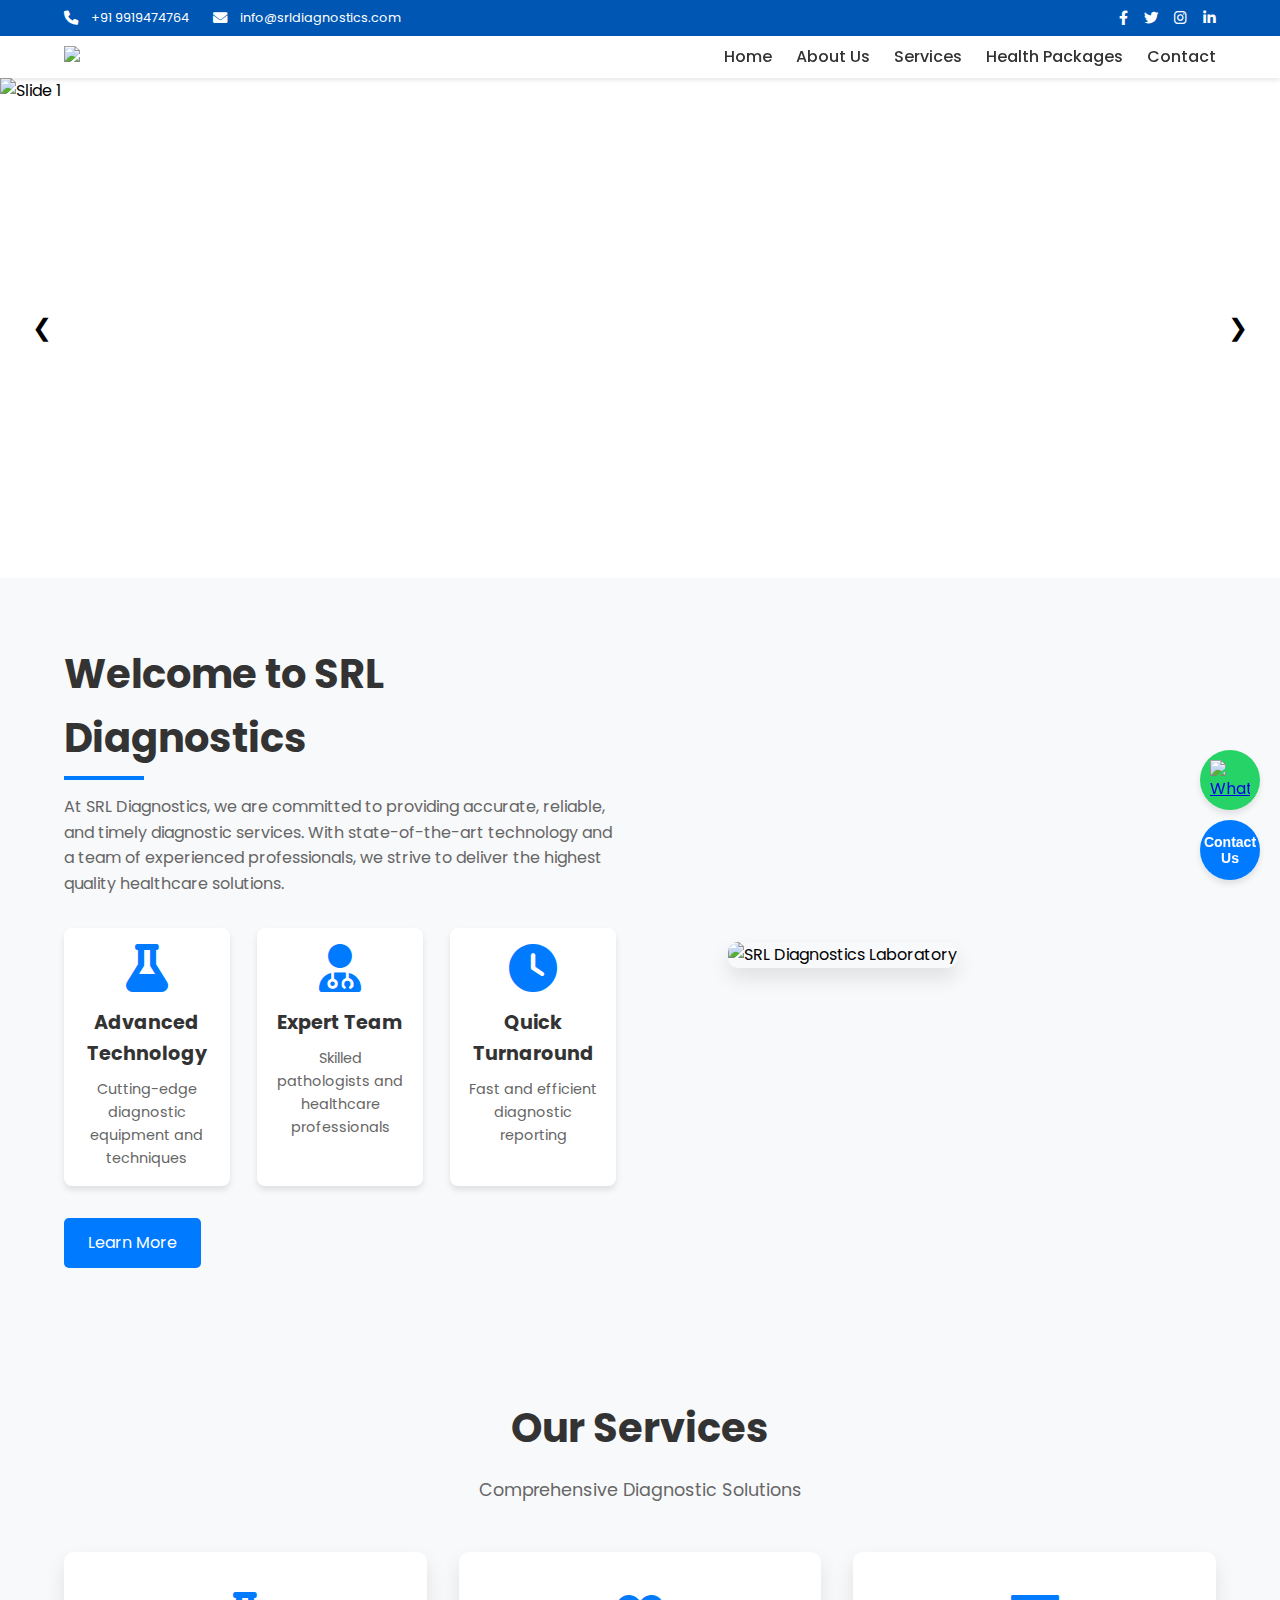
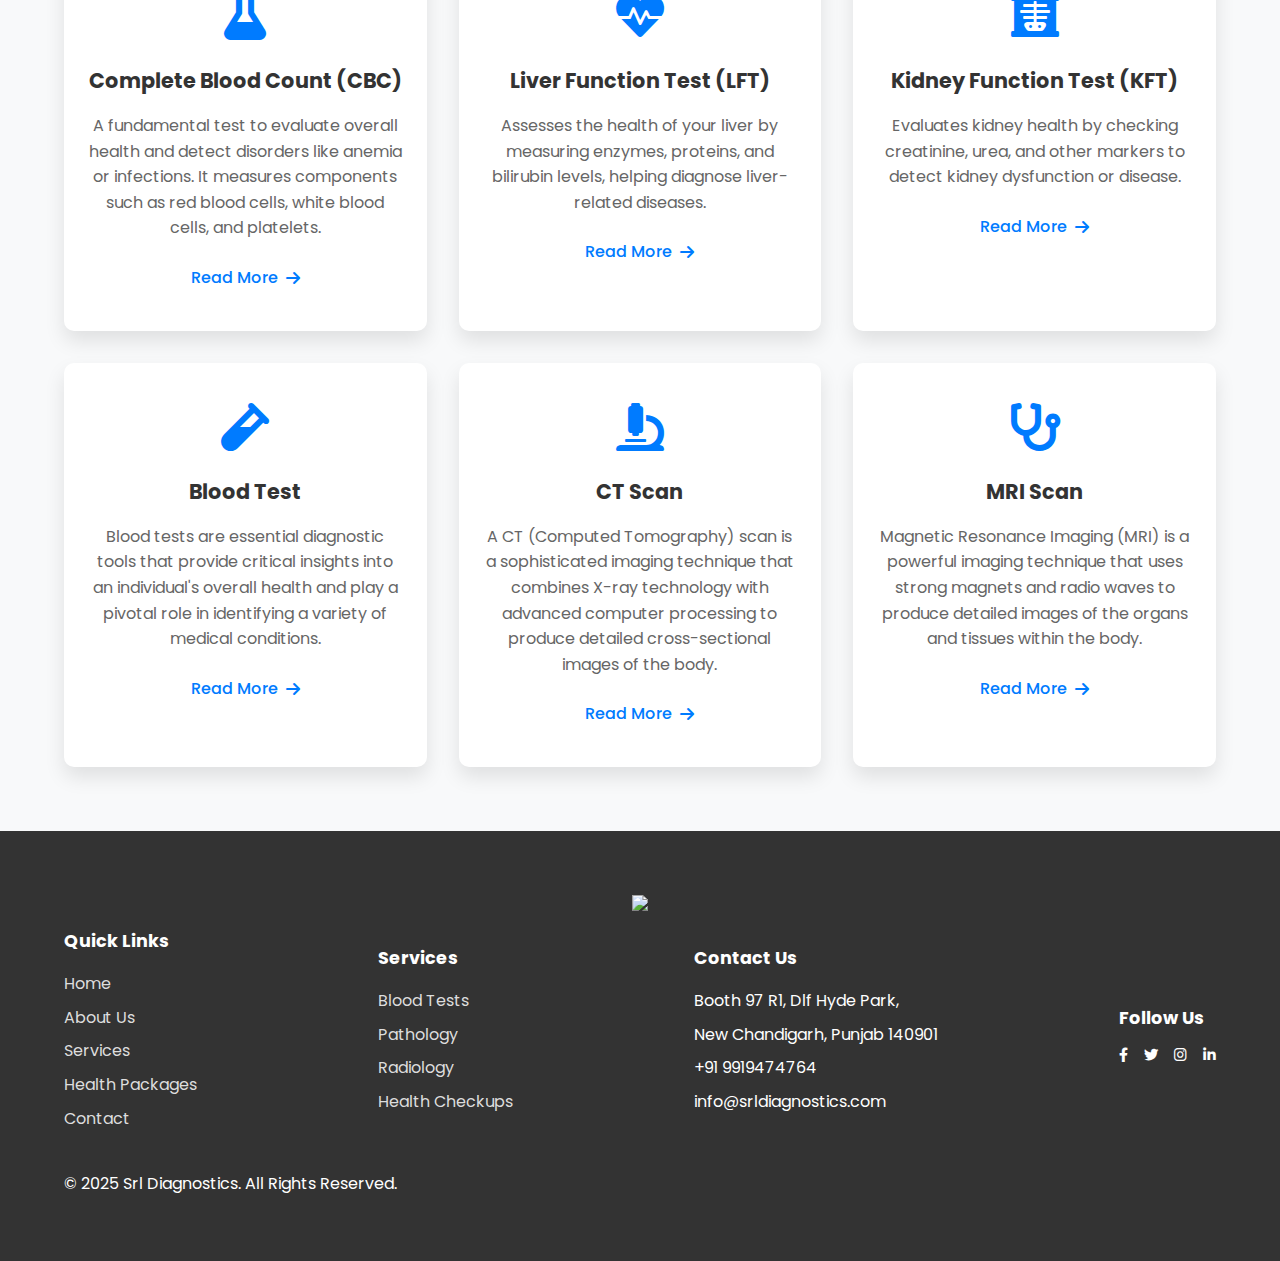
==== index.html @ f9e25f6b "fff" ====
<!DOCTYPE html>
<html lang="en">
<head>
    <meta charset="UTF-8">
    <meta name="viewport" content="width=device-width, initial-scale=1.0">
    <title>Srl Diagnostics</title>
    <link rel="shortcut icon" href="...mage/x-icon">
    <link rel="stylesheet" href="styles.css">
    <link rel="stylesheet" href="https://cdnjs.cloudflare.com/ajax/libs/font-awesome/6.0.0/css/all.min.css">
    <link href="https://fonts.googleapis.com/css2?family=Poppins:wght@300;400;500;600;700&display=swap" rel="stylesheet">
</head>
<body>
    <div class="top-bar">
        <div class="contact-info">
            <span><i class="fas fa-phone"></i> +91 9919474764</span>
            <span><i class="fas fa-envelope"></i> info@srldiagnostics.com</span>
        </div>
        <div class="social-icons">
            <a href="#"><i class="fab fa-facebook-f"></i></a>
            <a href="#"><i class="fab fa-twitter"></i></a>
            <a href="#"><i class="fab fa-instagram"></i></a>
            <a href="#"><i class="fab fa-linkedin-in"></i></a>
        </div>
    </div>

    <nav class="navbar">
        <div class="logo">
            <img href="./index.html" src="..ilus Diagnostics Logo">
        </div>
        <div class="nav-links">
            <ul>
                <li><a href="index.html">Home</a></li>
                <li><a href="about.html">About Us</a></li>
                <li><a href="services.html">Services</a></li>
                <li><a href="./Our-Services/health-pakages.html">Health Packages</a></li>
                <li><a href="contact.html">Contact</a></li>
            </ul>
        </div>
        <div class="hamburger">
            <div class="bar"></div>
            <div class="bar"></div>
            <div class="bar"></div>
        </div>
    </nav>
    <div class="floating-buttons">
        <!-- WhatsApp Button -->
        <a href="https://wa.me/919919474764" target="_blank" class="floating-button whatsapp" title="Chat on WhatsApp">
          <img src="https://img.icons8.com/fluency/48/000000/whatsapp.png" alt="WhatsApp">
        </a>
      
        <!-- Contact Button -->
        <button onclick="window.location.href='tel:+919919474764'" class="floating-button contact" title="Contact Us">
          Contact Us
        </button>
      </div>
      
    <div class="slider">
        <div class="slides">
            <div class="slide">
                <img src="https://images.unsplash.com/photo-1601055283742-8b27e81b5553?w=500&auto=format&fit=crop&q=60&ixlib=rb-4.0.3&ixid=M3wxMjA3fDB8MHxzZWFyY2h8N3x8QWdpbHVzJTIwTGFifGVufDB8fDB8fHww" alt="Slide 1">
            </div>
            <div class="slide">
                <img src="https://images.unsplash.com/photo-1599652749620-e45b7f38988e?w=500&auto=format&fit=crop&q=60&ixlib=rb-4.0.3&ixid=M3wxMjA3fDB8MHxzZWFyY2h8MTJ8fEFnaWx1cyUyMExhYnxlbnwwfHwwfHx8MA%3D%3D" alt="Slide 2">
            </div>
            <div class="slide">
                <img src="https://images.unsplash.com/photo-1583911860331-9fd6ce32c78f?w=500&auto=format&fit=crop&q=60&ixlib=rb-4.0.3&ixid=M3wxMjA3fDB8MHxzZWFyY2h8MTh8fEFnaWx1cyUyMExhYnxlbnwwfHwwfHx8MA%3D%3D" alt="Slide 3">
            </div>
        </div>
        <button class="slider-btn prev">&#10094;</button>
        <button class="slider-btn next">&#10095;</button>
        <div class="dots"></div>
    </div>

    <section class="welcome-section">
        <div class="welcome-content">
            <div class="welcome-text">
                <h2>Welcome to SRL Diagnostics</h2>
                <p>At SRL Diagnostics, we are committed to providing accurate, reliable, and timely diagnostic services. With state-of-the-art technology and a team of experienced professionals, we strive to deliver the highest quality healthcare solutions.</p>
                <div class="welcome-highlights">
                    <div class="highlight">
                        <i class="fas fa-flask"></i>
                        <h3>Advanced Technology</h3>
                        <p>Cutting-edge diagnostic equipment and techniques</p>
                    </div>
                    <div class="highlight">
                        <i class="fas fa-user-md"></i>
                        <h3>Expert Team</h3>
                        <p>Skilled pathologists and healthcare professionals</p>
                    </div>
                    <div class="highlight">
                        <i class="fas fa-clock"></i>
                        <h3>Quick Turnaround</h3>
                        <p>Fast and efficient diagnostic reporting</p>
                    </div>
                </div>
                <a href="about.html" class="btn btn-primary">Learn More</a>
            </div>
            <div class="welcome-image">
                <img src="..25-03-01 at 3.15.24 PM.jpeg" alt="SRL Diagnostics Laboratory">
            </div>
        </div>
    </section>

    <section id="services" class="services-section">
        <div class="services-container">
            <h2>Our Services</h2>
            <p class="services-subtitle">Comprehensive Diagnostic Solutions</p>
            
            <div class="services-grid">
                <div class="service-card">
                    <div class="service-icon">
                        <i class="fas fa-flask"></i>
                    </div>
                    <h3>Complete Blood Count (CBC)</h3>
                    <p>A fundamental test to evaluate overall health and detect disorders like anemia or infections. It measures components such as red blood cells, white blood cells, and platelets.</p>
                    <a href="./Our-Services/cbc.html" class="service-link">Read More <i class="fas fa-arrow-right"></i></a>
                </div>
                
                <div class="service-card">
                    <div class="service-icon">
                        <i class="fas fa-heartbeat"></i>
                    </div>
                    <h3>Liver Function Test (LFT)</h3>
                    <p>Assesses the health of your liver by measuring enzymes, proteins, and bilirubin levels, helping diagnose liver-related diseases.</p>
                    <a href="./Our-Services/lft.html" class="service-link">Read More <i class="fas fa-arrow-right"></i></a>
                </div>
                
                <div class="service-card">
                    <div class="service-icon">
                        <i class="fas fa-x-ray"></i>
                    </div>
                    <h3>Kidney Function Test (KFT)</h3>
                    <p>Evaluates kidney health by checking creatinine, urea, and other markers to detect kidney dysfunction or disease.</p>
                    <a href="./Our-Services/kft.html" class="service-link">Read More <i class="fas fa-arrow-right"></i></a>
                </div>
                
                <div class="service-card">
                    <div class="service-icon">
                        <i class="fas fa-vial"></i>
                    </div>
                    <h3>Blood Test</h3>
                    <p>Blood tests are essential diagnostic tools that provide critical insights into an individual's overall health and play a pivotal role in identifying a variety of medical conditions.</p>
                    <a href="./Our-Services/Blood-test.html" class="service-link">Read More <i class="fas fa-arrow-right"></i></a>
                </div>
                
                <div class="service-card">
                    <div class="service-icon">
                        <i class="fas fa-microscope"></i>
                    </div>
                    <h3>CT Scan</h3>
                    <p>A CT (Computed Tomography) scan is a sophisticated imaging technique that combines X-ray technology with advanced computer processing to produce detailed cross-sectional images of the body. </p>
                    <a href="./Our-Services/CT-Scan.html" class="service-link">Read More <i class="fas fa-arrow-right"></i></a>
                </div>
                
                <div class="service-card">
                    <div class="service-icon">
                        <i class="fas fa-stethoscope"></i>
                    </div>
                    <h3>MRI Scan</h3>
                    <p>Magnetic Resonance Imaging (MRI) is a powerful imaging technique that uses strong magnets and radio waves to produce detailed images of the organs and tissues within the body.</p>
                    <a href="./Our-Services/MRI-Scan.html" class="service-link">Read More <i class="fas fa-arrow-right"></i></a>
                </div>
            </div>
        </div>
    </section>

    <footer class="site-footer">
        <div class="footer-content">
            <div class="footer-logo">
                <img href="index.html" src="../new-cdg/logo.jpg">
            </div>
            <div class="footer-links">
                <div class="footer-column">
                    <h4>Quick Links</h4>
                    <ul>
                        <li><a href="index.html">Home</a></li>
                        <li><a href="about.html">About Us</a></li>
                        <li><a href="services.html">Services</a></li>
                        <li><a href="#packages">Health Packages</a></li>
                        <li><a href="contact.html">Contact</a></li>
                    </ul>
                </div>
                <div class="footer-column">
                    <h4>Services</h4>
                    <ul>
                        <li><a href="services.html">Blood Tests</a></li>
                        <li><a href="services.html">Pathology</a></li>
                        <li><a href="services.html">Radiology</a></li>
                        <li><a href="services.html">Health Checkups</a></li>
                    </ul>
                </div>
                <div class="footer-column">
                    <h4>Contact Us</h4>
                    <ul>
                        <li>Booth 97 R1, Dlf Hyde Park,</li>
                        <li>New Chandigarh,     Punjab 140901</li>
                        <li>+91 9919474764</li>
                        <li>info@srldiagnostics.com</li>
                    </ul>
                </div>
                <div class="footer-column">
                    <h4>Follow Us</h4>
                    <div class="social-icons">
                        <a href="#"><i class="fab fa-facebook-f"></i></a>
                        <a href="#"><i class="fab fa-twitter"></i></a>
                        <a href="#"><i class="fab fa-instagram"></i></a>
                        <a href="#"><i class="fab fa-linkedin-in"></i></a>
                    </div>
                </div>
            </div>
            <div class="copyright">
                <p>&copy; 2025 Srl Diagnostics. All Rights Reserved.</p>
            </div>
        </div>
    </footer>

    <script src="script.js"></script>
</body>
</html>
---- styles.css ----
/* About Page Styles */
.about-hero {
    background: linear-gradient(rgba(0,0,0,0.6), rgba(0,0,0,0.6)), url('https://images.unsplash.com/photo-1583911860205-72f8ac8ddcbe?q=80&w=1470&auto=format&fit=crop&ixlib=rb-4.0.3&ixid=M3wxMjA3fDB8MHxwaG90by1wYWdlfHx8fGVufDB8fHx8fA%3D%3D');
    background-size: cover;
    background-position: center;
    color: white;
    text-align: center;
    padding: 4rem 0;
    display: flex;
    align-items: center;
    justify-content: center;
    height: 400px;
}

.about-hero-content {
    max-width: 800px;
    text-align: center;
}

.about-hero h1 {
    font-size: 3rem;
    margin-bottom: 1rem;
}

.about-hero p {
    font-size: 1.2rem;
}

.about-intro {
    padding: 4rem 5%;
    background-color: #f8f9fa;
}

.about-content {
    display: flex;
    align-items: center;
    gap: 3rem;
    max-width: 1200px;
    margin: 0 auto;
}

.about-text {
    flex: 1;
}

.about-text h2 {
    font-size: 2.5rem;
    color: #333;
    margin-bottom: 1.5rem;
    position: relative;
}

.about-text h2::after {
    content: '';
    position: absolute;
    left: 0;
    bottom: -10px;
    width: 80px;
    height: 4px;
    background-color: #007bff;
}

.about-text p {
    color: #666;
    margin-bottom: 1rem;
    line-height: 1.6;
}

.about-image {
    flex: 1;
}

.about-image img {
    width: 100%;
    height: auto;
    border-radius: 10px;
    box-shadow: 0 10px 20px rgba(0,0,0,0.1);
}

.about-values {
    padding: 4rem 5%;
    background-color: white;
}

.values-container h2 {
    text-align: center;
    margin-bottom: 3rem;
    font-size: 2.5rem;
    color: #333;
}

.values-grid {
    display: grid;
    grid-template-columns: repeat(4, 1fr);
    gap: 2rem;
    max-width: 1200px;
    margin: 0 auto;
}

.value-item {
    text-align: center;
    padding: 2rem;
    background-color: #f8f9fa;
    border-radius: 10px;
    transition: transform 0.3s ease, box-shadow 0.3s ease;
}

.value-item:hover {
    transform: translateY(-10px);
    box-shadow: 0 10px 20px rgba(0,0,0,0.1);
}

.value-item i {
    font-size: 3rem;
    color: #007bff;
    margin-bottom: 1rem;
}

.value-item h3 {
    font-size: 1.2rem;
    color: #333;
    margin-bottom: 0.5rem;
}

.value-item p {
    color: #666;
    font-size: 0.9rem;
}

.about-achievements {
    padding: 4rem 5%;
    background-color: #f8f9fa;
}

.achievements-container h2 {
    text-align: center;
    margin-bottom: 3rem;
    font-size: 2.5rem;
    color: #333;
}

.achievements-grid {
    display: grid;
    grid-template-columns: repeat(4, 1fr);
    gap: 2rem;
    max-width: 1200px;
    margin: 0 auto;
}

.achievement-item {
    text-align: center;
    padding: 2rem;
    background-color: white;
    border-radius: 10px;
    box-shadow: 0 4px 6px rgba(0,0,0,0.1);
    transition: transform 0.3s ease;
}

.achievement-item:hover {
    transform: translateY(-10px);
}

.achievement-item h3 {
    font-size: 2.5rem;
    color: #007bff;
    margin-bottom: 0.5rem;
}

.achievement-item p {
    color: #666;
    font-size: 1rem;
}

.site-footer {
    background-color: #333;
    color: white;
    padding: 4rem 5%;
}

.footer-content {
    max-width: 1200px;
    margin: 0 auto;
}
.footer-logo{
    display: flex;
    align-items: center;
    justify-content: center
}

.footer-logo img {
    cursor: pointer;
    max-width: 150px;
    margin-bottom: 1rem;
}
/* Floating Buttons Container */
.floating-buttons {
    position: fixed;
    bottom: 20px;
    right: 20px;
    display: flex;
    flex-direction: column;
    gap: 10px;
    z-index: 1000;
  }
  
  /* Floating Button Styles */
  .floating-button {
    width: 60px;
    height: 60px;
    border-radius: 50%;
    background-color: #25D366;
    display: flex;
    justify-content: center;
    align-items: center;
    box-shadow: 0 4px 6px rgba(0, 0, 0, 0.1);
    border: none;
    cursor: pointer;
    animation: float 2s infinite ease-in-out;
  }
  
  .floating-button img {
    width: 40px;
    height: 40px;
  }
  
  .floating-button.contact {
    background-color: #007BFF;
    color: white;
    font-size: 14px;
    font-weight: bold;
  }
  
  /* Floating Animation */
  @keyframes float {
    0%, 100% {
      transform: translateY(0);
    }
    50% {
      transform: translateY(-5px);
    }
  }
  
.footer-links {
    display: flex;
    align-items: center;
    justify-content: space-between;
    margin-bottom: 2rem;
}

.footer-column h4 {
    margin-bottom: 1rem;
    font-size: 1.1rem;
}

.footer-column ul {
    list-style: none;
    padding: 0;
}

.footer-column ul li {
    margin-bottom: 0.5rem;
}

.footer-column a {
    color: #ddd;
    text-decoration: none;
    transition: color 0.3s ease;
}

.footer-column a:hover {
    color: white;
}

.social-links {
    display: flex;
    gap: 1rem;
}

.social-links a {
    color: white;
    font-size: 1.2rem;
}

.footer-bottom {
    text-align: center;
    padding-top: 2rem;
    border-top: 1px solid #555;
}

/* Responsive Design for About Page */
@media (max-width: 992px) {
    .about-content,
    .values-grid,
    .achievements-grid,
    .footer-links {
        flex-direction: column;
        text-align: center;
    }

    .values-grid,
    .achievements-grid {
        grid-template-columns: 1fr 1fr;
    }

    .about-hero h1 {
        font-size: 2.5rem;
    }
}

@media (max-width: 576px) {
    .values-grid,
    .achievements-grid {
        grid-template-columns: 1fr;
    }

    .about-hero {
        height: 250px;
    }

    .about-hero h1 {
        font-size: 2rem;
    }

    .footer-links {
        flex-direction: column;
    }
}

* {
    margin: 0;
    padding: 0;
    box-sizing: border-box;
}

body {
    font-family: 'Poppins', sans-serif;
    overflow-x: hidden;
    line-height: 1.6;
}

/* Responsive Breakpoints */
/* Small devices (landscape phones, 576px and up) */
@media (max-width: 576px) {
    .top-bar {
        flex-direction: column;
        text-align: center;
        padding: 0.5rem 2%;
    }

    .contact-info {
        flex-direction: column;
        gap: 0.5rem;
        margin-bottom: 0.5rem;
    }

    .social-icons {
        justify-content: center;
    }
}

/* Top Bar Styles */
.top-bar {
    background-color: #0056b3; /* Slightly darker blue for better contrast */
    color: white;
    display: flex;
    justify-content: space-between;
    align-items: center;
    padding: 0.5rem 5%;
    font-size: 0.8rem;
    width: 100%;
    z-index: 1001;
}

.contact-info {
    display: flex;
    gap: 1.5rem;
    align-items: center;
    flex-wrap: wrap;
}

.contact-info span {
    display: flex;
    align-items: center;
    gap: 0.5rem;
}

.contact-info i {
    margin-right: 0.3rem;
    font-size: 0.9rem;
}

.social-icons {
    display: flex;
    gap: 1rem;
    align-items: center;
}

.social-icons a {
    color: white;
    text-decoration: none;
    transition: color 0.3s ease;
    display: flex;
    align-items: center;
    font-size: 0.9rem;
}

.social-icons a:hover {
    color: #f0f0f0;
}

/* Navbar Styles */
.navbar {
    display: flex;
    justify-content: space-between;
    align-items: center;
    padding: 0.5rem 5%;
    background: white;
    box-shadow: 0 2px 5px rgba(0,0,0,0.1);
    position: sticky;
    width: 100%;
    top: 0;
    z-index: 1000;
}

.logo img {
    cursor: pointer;
    max-width: 150px;
    height: auto;
}

.nav-links ul {
    display: flex;
    list-style: none;
    gap: 1.5rem;
    align-items: center;
    margin: 0;
}

.nav-links a {
    text-decoration: none;
    color: #333;
    font-weight: 500;
    font-size: 1rem;
    transition: color 0.3s ease;
}

.nav-links a:hover {
    color: #007bff;
}

.hamburger {
    display: none;
    cursor: pointer;
    flex-direction: column;
}

.bar {
    width: 25px;
    height: 3px;
    background: #333;
    margin: 3px 0;
    transition: all 0.3s ease;
}

/* Slider Styles */
.slider {
    margin-top: 0;
    position: relative;
    width: 100%;
    height: 500px;
    overflow: hidden;
}

.slides {
    display: flex;
    width: 300%;
    height: 100%;
    transition: transform 0.5s ease-in-out;
}

.slide {
    width: 33.33%;
    height: 100%;
}

.slide img {
    width: 100%;
    height: 100%;
    object-fit: cover;
}

.slider-btn {
    position: absolute;
    top: 50%;
    transform: translateY(-50%);
    background: rgba(255, 255, 255, 0.5);
    border: none;
    padding: 1rem;
    cursor: pointer;
    font-size: 1.5rem;
    transition: background 0.3s ease;
    z-index: 10;
}

.slider-btn:hover {
    background: rgba(255, 255, 255, 0.8);
}

.prev {
    left: 1rem;
}

.next {
    right: 1rem;
}

.dots {
    position: absolute;
    bottom: 1rem;
    left: 50%;
    transform: translateX(-50%);
    display: flex;
    gap: 0.5rem;
}

.dot {
    width: 10px;
    height: 10px;
    border-radius: 50%;
    background: rgba(255, 255, 255, 0.5);
    cursor: pointer;
}

.dot.active {
    background: white;
}

/* Responsive Design */
@media (max-width: 992px) {
    .navbar {
        flex-wrap: nowrap;
        justify-content: space-between;
        align-items: center;
        padding: 0.5rem 3%;
    }

    .logo {
        flex-shrink: 0;
    }

    .hamburger {
        display: flex;
        order: 3;
    }

    .nav-links {
        display: none;
        width: 100%;
        order: 2;
        flex-basis: 100%;
        max-height: 0;
        overflow: hidden;
        transition: max-height 0.3s ease;
    }

    .nav-links.mobile-menu-active {
        display: block;
        max-height: 500px;
        transition: max-height 0.3s ease-in-out;
    }

    .nav-links ul {
        flex-direction: column;
        align-items: center;
        width: 100%;
    }

    .nav-links li {
        width: 100%;
        text-align: center;
        padding: 0.5rem 0;
    }
}

@media (max-width: 768px) {
    .navbar {
        padding: 0.5rem 2%;
    }

    .logo img {
        max-width: 120px;
    }
}

@media (max-width: 576px) {
    .top-bar {
        flex-direction: column;
        text-align: center;
        padding: 0.5rem 2%;
    }

    .contact-info {
        flex-direction: column;
        gap: 0.5rem;
        margin-bottom: 0.5rem;
    }

    .social-icons {
        justify-content: center;
    }
}

/* Welcome Section Styles */
.welcome-section {
    padding: 4rem 5%;
    background-color: #f8f9fa;
}

.welcome-content {
    display: flex;
    align-items: center;
    gap: 3rem;
    max-width: 1200px;
    margin: 0 auto;
}

.welcome-text {
    flex: 1;
}

.welcome-text h2 {
    font-size: 2.5rem;
    color: #333;
    margin-bottom: 1.5rem;
    position: relative;
}

.welcome-text h2::after {
    content: '';
    position: absolute;
    left: 0;
    bottom: -10px;
    width: 80px;
    height: 4px;
    background-color: #007bff;
}

.welcome-text > p {
    color: #666;
    margin-bottom: 2rem;
    line-height: 1.6;
}

.welcome-highlights {
    display: flex;
    justify-content: space-between;
    margin-bottom: 2rem;
}

.highlight {
    text-align: center;
    padding: 1rem;
    width: 30%;
    background-color: white;
    border-radius: 8px;
    box-shadow: 0 4px 6px rgba(0,0,0,0.1);
    transition: transform 0.3s ease;
}

.highlight:hover {
    transform: translateY(-10px);
}

.highlight i {
    font-size: 3rem;
    color: #007bff;
    margin-bottom: 1rem;
}

.highlight h3 {
    font-size: 1.2rem;
    color: #333;
    margin-bottom: 0.5rem;
}

.highlight p {
    font-size: 0.9rem;
    color: #666;
}

.btn-primary {
    display: inline-block;
    padding: 0.75rem 1.5rem;
    background-color: #007bff;
    color: white;
    text-decoration: none;
    border-radius: 5px;
    transition: background-color 0.3s ease;
}

.btn-primary:hover {
    background-color: #0056b3;
}

.welcome-image {
    flex: 1;
}

.welcome-image img {
    width: 80%;
    height: auto;
    border-radius: 10px;
    margin-left: 5vw;
    box-shadow: 0 10px 20px rgba(0,0,0,0.1);
}

/* Responsive Design for Welcome Section */
@media (max-width: 992px) {
    .welcome-content {
        flex-direction: column;
        text-align: center;
    }

    .welcome-highlights {
        flex-direction: column;
        align-items: center;
    }

    .highlight {
        width: 100%;
        max-width: 400px;
        margin-bottom: 1rem;
    }

    .welcome-text h2::after {
        left: 50%;
        transform: translateX(-50%);
    }
}

@media (max-width: 576px) {
    .welcome-section {
        padding: 2rem 3%;
    }

    .welcome-text h2 {
        font-size: 2rem;
    }
}

/* Fullscreen Navbar Styles */
.fullscreen-nav {
    position: fixed;
    top: -100%;
    left: 0;
    width: 100%;
    height: 100%;
    background-color: #007bff;
    z-index: 2000;
    transition: top 0.5s ease;
    display: flex;
    flex-direction: column;
    justify-content: center;
    align-items: center;
    text-align: center;
    overflow-y: auto;
}

.fullscreen-nav.active {
    top: 0;
}

.close-nav {
    position: absolute;
    top: 20px;
    right: 20px;
    background: none;
    border: none;
    color: white;
    font-size: 3rem;
    cursor: pointer;
    z-index: 2001;
}

.fullscreen-nav-content {
    display: flex;
    flex-direction: column;
    align-items: center;
    justify-content: center;
    height: 100%;
}

.fullscreen-nav-content ul {
    list-style: none;
    padding: 0;
    margin: 0;
}

.fullscreen-nav-content ul li {
    margin: 1rem 0;
}

.fullscreen-nav-content ul li a {
    color: white;
    text-decoration: none;
    font-size: 2rem;
    font-weight: 300;
    transition: color 0.3s ease;
}

.fullscreen-nav-content ul li a:hover {
    color: #f0f0f0;
}

.fullscreen-nav-contact {
    margin-top: 2rem;
    text-align: center;
    color: white;
}

.fullscreen-nav-contact p {
    margin: 0.5rem 0;
    font-size: 1rem;
}

.fullscreen-nav-contact p i {
    margin-right: 0.5rem;
}

.fullscreen-social-icons {
    margin-top: 1rem;
    display: flex;
    justify-content: center;
    gap: 1.5rem;
}

.fullscreen-social-icons a {
    color: white;
    font-size: 1.5rem;
    transition: color 0.3s ease;
}

.fullscreen-social-icons a:hover {
    color: #f0f0f0;
}

/* Services Section Styles */
.services-section {
    padding: 4rem 5%;
    background-color: #f8f9fa;
}

.services-container {
    max-width: 1200px;
    margin: 0 auto;
    text-align: center;
}

.services-container h2 {
    font-size: 2.5rem;
    color: #333;
    margin-bottom: 1rem;
}

.services-subtitle {
    color: #666;
    font-size: 1.1rem;
    margin-bottom: 3rem;
}

.services-grid {
    display: grid;
    grid-template-columns: repeat(3, 1fr);
    gap: 2rem;
}

.service-card {
    background-color: white;
    padding: 2.5rem 1.5rem;
    border-radius: 10px;
    box-shadow: 0 10px 20px rgba(0,0,0,0.1);
    transition: transform 0.3s ease, box-shadow 0.3s ease;
    text-align: center;
}

.service-card:hover {
    transform: translateY(-10px);
    box-shadow: 0 15px 25px rgba(0,0,0,0.15);
}

.service-icon {
    font-size: 3rem;
    color: #007bff;
    margin-bottom: 1.5rem;
    display: flex;
    justify-content: center;
    align-items: center;
}

.service-card h3 {
    font-size: 1.3rem;
    color: #333;
    margin-bottom: 1rem;
}

.service-card p {
    color: #666;
    margin-bottom: 1.5rem;
    line-height: 1.6;
}

.service-link {
    display: inline-flex;
    align-items: center;
    color: #007bff;
    text-decoration: none;
    font-weight: 500;
    transition: color 0.3s ease;
}

.service-link i {
    margin-left: 0.5rem;
    transition: transform 0.3s ease;
}

.service-link:hover {
    color: #0056b3;
}

.service-link:hover i {
    transform: translateX(5px);
}

/* Responsive Design for Services Section */
@media (max-width: 992px) {
    .services-grid {
        grid-template-columns: repeat(2, 1fr);
    }
}

@media (max-width: 576px) {
    .services-grid {
        grid-template-columns: 1fr;
    }

    .services-container h2 {
        font-size: 2rem;
    }

    .services-subtitle {
        font-size: 1rem;
    }
}

/* Services Page Styles */
.services-hero {
    background: linear-gradient(rgba(0,0,0,0.6), rgba(0,0,0,0.6)), url('https://plus.unsplash.com/premium_photo-1682145288913-979906a9ebc8?q=80&w=1470&auto=format&fit=crop&ixlib=rb-4.0.3&ixid=M3wxMjA3fDB8MHxwaG90by1wYWdlfHx8fGVufDB8fHx8fA%3D%3D');
    background-size: cover;
    background-position: center;
    color: white;
    display: flex;
    align-items: center;
    justify-content: center;
    text-align: center;
    padding: 6rem 0;
}

.services-hero-content {
    max-width: 800px;
    text-align: center;
}

.services-hero h1 {
    font-size: 3rem;
    margin-bottom: 1rem;
}

.services-hero p {
    font-size: 1.2rem;
}

.services-detailed {
    padding: 4rem 5%;
    background-color: #f8f9fa;
}

.services-detailed-container {
    max-width: 1200px;
    margin: 0 auto;
}

.service-detail {
    display: flex;
    align-items: flex-start;
    margin-bottom: 4rem;
    background-color: white;
    border-radius: 10px;
    box-shadow: 0 10px 20px rgba(0,0,0,0.1);
    overflow: hidden;
}

.service-detail-icon {
    background-color: #007bff;
    color: white;
    display: flex;
    align-items: center;
    justify-content: center;
    width: 150px;
    font-size: 3rem;
    padding: 2rem;
}

.service-detail-content {
    flex: 1;
    padding: 2.5rem;
}

.service-detail-content h2 {
    color: #333;
    margin-bottom: 1.5rem;
    font-size: 2rem;
    position: relative;
}

.service-detail-content h2::after {
    content: '';
    position: absolute;
    left: 0;
    bottom: -10px;
    width: 80px;
    height: 4px;
    background-color: #007bff;
}

.service-detail-content > p {
    color: #666;
    line-height: 1.6;
    margin-bottom: 2rem;
}

.service-detail-features,
.service-detail-tests {
    margin-top: 2rem;
}

.service-detail-features h3,
.service-detail-tests h3 {
    color: #333;
    margin-bottom: 1rem;
    font-size: 1.3rem;
}

.service-detail-features ul,
.service-detail-tests ul {
    list-style-type: none;
    padding: 0;
}

.service-detail-features ul li,
.service-detail-tests ul li {
    color: #666;
    margin-bottom: 0.5rem;
    padding-left: 1.5rem;
    position: relative;
}

.service-detail-features ul li::before,
.service-detail-tests ul li::before {
    content: '✓';
    color: #007bff;
    position: absolute;
    left: 0;
}

.tests-grid {
    display: grid;
    grid-template-columns: repeat(2, 1fr);
    gap: 1.5rem;
}

.test-category h4 {
    color: #333;
    margin-bottom: 0.75rem;
    font-size: 1.1rem;
}

.test-category ul {
    list-style-type: disc;
    padding-left: 1.5rem;
}

.test-category ul li {
    color: #666;
    margin-bottom: 0.25rem;
}

.cta-section {
    background-color: #007bff;
    color: white;
    text-align: center;
    padding: 4rem 5%;
}

.cta-content {
    max-width: 800px;
    margin: 0 auto;
}

.cta-content h2 {
    font-size: 2.5rem;
    margin-bottom: 1rem;
}

.cta-content p {
    font-size: 1.1rem;
    margin-bottom: 2rem;
}

/* Responsive Design for Services Page */
@media (max-width: 992px) {
    .service-detail {
        flex-direction: column;
    }

    .service-detail-icon {
        width: 100%;
        padding: 1.5rem;
        justify-content: center;
    }

    .tests-grid {
        grid-template-columns: 1fr;
    }
}

@media (max-width: 576px) {
    .services-hero h1 {
        font-size: 2.5rem;
    }

    .services-hero p {
        font-size: 1rem;
    }

    .service-detail-content h2 {
        font-size: 1.8rem;
    }

    .cta-content h2 {
        font-size: 2rem;
    }
}

/* Floating Contact Buttons */
.floating-contact-buttons {
    position: fixed;
    bottom: 20px;
    right: 20px;
    display: flex;
    flex-direction: column;
    z-index: 1000;
}

.floating-btn {
    display: flex;
    align-items: center;
    justify-content: center;
    width: 60px;
    height: 60px;
    border-radius: 50%;
    color: white;
    text-decoration: none;
    margin: 10px 0;
    box-shadow: 0 4px 10px rgba(0,0,0,0.2);
    transition: transform 0.3s ease, box-shadow 0.3s ease;
}

.floating-btn:hover {
    transform: scale(1.1);
    box-shadow: 0 6px 15px rgba(0,0,0,0.3);
}

.call-btn {
    background-color: #007bff;
}

.whatsapp-btn {
    background-color: #25D366;
}

.floating-btn i {
    font-size: 24px;
}

/* Contact Page Styles */
.contact-hero {
    background: linear-gradient(rgba(0,0,0,0.6), rgba(0,0,0,0.6)), url('https://images.unsplash.com/photo-1576091160550-2173dba999ef?q=80&w=1470&auto=format&fit=crop&ixlib=rb-4.0.3&ixid=M3wxMjA3fDB8MHxwaG90by1wYWdlfHx8fGVufDB8fHx8fA%3D%3D');
    background-size: cover;
    background-position: center;
    color: white;
    text-align: center;
    padding: 4rem 0;
    display: flex;
    align-items: center;
    justify-content: center;
    height: 400px;
}

.contact-hero-content {
    max-width: 800px;
    text-align: center;
}

.contact-hero h1 {
    font-size: 3rem;
    margin-bottom: 1rem;
}

.contact-hero p {
    font-size: 1.2rem;
}

.contact-section {
    padding: 4rem 5%;
    background-color: #f8f9fa;
}

.contact-container {
    display: flex;
    max-width: 1200px;
    margin: 0 auto;
    gap: 3rem;
}

.contact-info-block {
    flex: 1;
    background-color: white;
    padding: 2rem;
    border-radius: 10px;
    box-shadow: 0 10px 20px rgba(0,0,0,0.1);
}

.contact-details h2 {
    font-size: 2rem;
    color: #333;
    margin-bottom: 2rem;
    position: relative;
}

.contact-details h2::after {
    content: '';
    position: absolute;
    left: 0;
    bottom: -10px;
    width: 80px;
    height: 4px;
    background-color: #007bff;
}

.contact-detail {
    display: flex;
    align-items: center;
    margin-bottom: 1.5rem;
    gap: 1rem;
}

.contact-detail i {
    font-size: 2rem;
    color: #007bff;
    min-width: 50px;
    text-align: center;
}

.contact-detail div h3 {
    font-size: 1.1rem;
    color: #333;
    margin-bottom: 0.5rem;
}

.contact-detail div p {
    color: #666;
    margin: 0;
}

.contact-form-block {
    flex: 1;
    background-color: white;
    padding: 2rem;
    border-radius: 10px;
    box-shadow: 0 10px 20px rgba(0,0,0,0.1);
}

.contact-form-block h2 {
    font-size: 2rem;
    color: #333;
    margin-bottom: 2rem;
    position: relative;
}

.contact-form-block h2::after {
    content: '';
    position: absolute;
    left: 0;
    bottom: -10px;
    width: 80px;
    height: 4px;
    background-color: #007bff;
}

.contact-form .form-group {
    margin-bottom: 1.5rem;
}

.contact-form label {
    display: block;
    margin-bottom: 0.5rem;
    color: #333;
    font-weight: 500;
}

.contact-form input,
.contact-form textarea {
    width: 100%;
    padding: 0.75rem;
    border: 1px solid #ddd;
    border-radius: 5px;
    font-size: 1rem;
}

.contact-form textarea {
    resize: vertical;
}

.contact-map {
    padding: 4rem 5%;
    background-color: #f8f9fa;
}

.contact-map h2 {
    text-align: center;
    margin-bottom: 2rem;
    font-size: 2.5rem;
    color: #333;
}

.map-container {
    max-width: 1200px;
    margin: 0 auto;
    border-radius: 10px;
    overflow: hidden;
    box-shadow: 0 10px 20px rgba(0,0,0,0.1);
}

@media (max-width: 768px) {
    .contact-container {
        flex-direction: column;
    }

    .contact-info-block,
    .contact-form-block {
        margin-bottom: 2rem;
    }
}

/* Animations and Transitions */
@keyframes fadeIn {
    from { opacity: 0; transform: translateY(20px); }
    to { opacity: 1; transform: translateY(0); }
}

@keyframes slideIn {
    from { opacity: 0; transform: translateX(-50px); }
    to { opacity: 1; transform: translateX(0); }
}

@keyframes scaleUp {
    from { transform: scale(0.9); opacity: 0; }
    to { transform: scale(1); opacity: 1; }
}

@keyframes pulse {
    0% { transform: scale(1); }
    50% { transform: scale(1.05); }
    100% { transform: scale(1); }
}

/* Global Animations */
.animate-fade-in {
    animation: fadeIn 1s ease-out;
}

.animate-slide-in {
    animation: slideIn 1s ease-out;
}

.animate-scale-up {
    animation: scaleUp 0.5s ease-out;
}

.hover-pulse:hover {
    animation: pulse 0.5s infinite;
}

/* Responsive Contact Page Styles */
@media (max-width: 768px) {
    .contact-container {
        flex-direction: column;
        padding: 2rem 5%;
    }

    .contact-info-block,
    .contact-form-block {
        width: 100%;
        margin-bottom: 2rem;
    }

    .contact-hero {
        height: 250px;
    }

    .contact-hero h1 {
        font-size: 2rem;
    }

    .contact-hero p {
        font-size: 1rem;
    }

    .contact-detail {
        flex-direction: column;
        text-align: center;
        margin-bottom: 2rem;
    }

    .contact-detail i {
        margin-bottom: 1rem;
    }
}

@media (max-width: 576px) {
    .contact-container {
        padding: 1rem 3%;
    }

    .contact-details h2,
    .contact-form-block h2 {
        font-size: 1.5rem;
    }

    .contact-form .form-group {
        margin-bottom: 1rem;
    }

    .contact-form input,
    .contact-form textarea {
        padding: 0.5rem;
    }
}

/* Hover and Interaction Styles */
.service-card,
.contact-detail,
.achievement-item,
.value-item {
    transition: all 0.3s ease;
}

.service-card:hover,
.contact-detail:hover,
.achievement-item:hover,
.value-item:hover {
    transform: translateY(-10px);
    box-shadow: 0 15px 25px rgba(0,0,0,0.1);
}

.btn-primary:hover {
    transform: translateY(-5px);
    box-shadow: 0 10px 20px rgba(0,0,0,0.2);
}

/* Floating Animation for Social Icons */
.social-icons a {
    transition: all 0.3s ease;
}

.social-icons a:hover {
    transform: translateY(-5px) rotate(360deg);
    color: #007bff;
}

/* Form Interaction Styles */
.contact-form input:focus,
.contact-form textarea:focus {
    outline: none;
    border-color: #007bff;
    box-shadow: 0 0 0 0.2rem rgba(0,123,255,0.25);
}

/* Responsive Typography */
@media (max-width: 768px) {
    html {
        font-size: 14px;
    }

    h1 {
        font-size: 2rem;
    }

    h2 {
        font-size: 1.5rem;
    }

    h3 {
        font-size: 1.2rem;
    }
}

/* Mobile Menu Styles */
@media (max-width: 768px) {
    .navbar {
        padding: 1rem 5%;
        position: relative;
    }

    .nav-links {
        display: none;
        max-height: 0;
        overflow: hidden;
        transition: max-height 0.3s ease;
    }

    .nav-links.mobile-menu-active {
        display: block;
        max-height: 500px;
        transition: max-height 0.3s ease-in-out;
    }

    .nav-links ul {
        flex-direction: column;
        align-items: stretch;
    }

    .nav-links ul li {
        width: 100%;
        text-align: center;
        padding: 1rem 0;
        border-bottom: 1px solid #eee;
    }

    .nav-links ul li:last-child {
        border-bottom: none;
    }

    .nav-links ul li a {
        display: block;
        width: 100%;
        padding: 0.5rem;
        color: #333;
        text-decoration: none;
        transition: background-color 0.3s ease;
    }

    .nav-links ul li a:hover,
    .nav-links ul li a.active {
        background-color: #f8f9fa;
        color: #007bff;
    }

    .hamburger {
        display: flex;
        flex-direction: column;
        justify-content: space-around;
        width: 30px;
        height: 25px;
        cursor: pointer;
    }

    .hamburger .bar {
        width: 100%;
        height: 3px;
        background-color: #333;
        transition: all 0.3s ease;
    }

    .hamburger.mobile-menu-active .bar:nth-child(1) {
        transform: rotate(45deg) translate(5px, 5px);
    }

    .hamburger.mobile-menu-active .bar:nth-child(2) {
        opacity: 0;
    }

    .hamburger.mobile-menu-active .bar:nth-child(3) {
        transform: rotate(-45deg) translate(5px, -5px);
    }
}
/* Adjusted styles for headings in service pages */
.test{
    padding: 4rem;
    
}
.our-services h1 {
    font-size: 2.5rem; /* Adjust if necessary */
    color: #000; /* Main website heading color */
    margin-bottom: 1rem;
    text-align: center;
}

.our-services h2 {
    font-size: 2rem; /* Adjust if necessary */
    color: #000; /* Main website subheading color */
    margin: 1.5rem 0;
}

.our-services h3 {
    font-size: 1.5rem; /* Adjust if necessary */
    color: #000; /* Main website tertiary heading color */
    margin: 1rem 0;
}

/* Adjusted styles for paragraphs in service pages */
.our-services p {
    font-size: 1rem; /* Adjust if necessary */
    color: #000; /* Main website paragraph color */
    line-height: 1.6;
    margin-bottom: 1rem;
    text-align: justify;
}
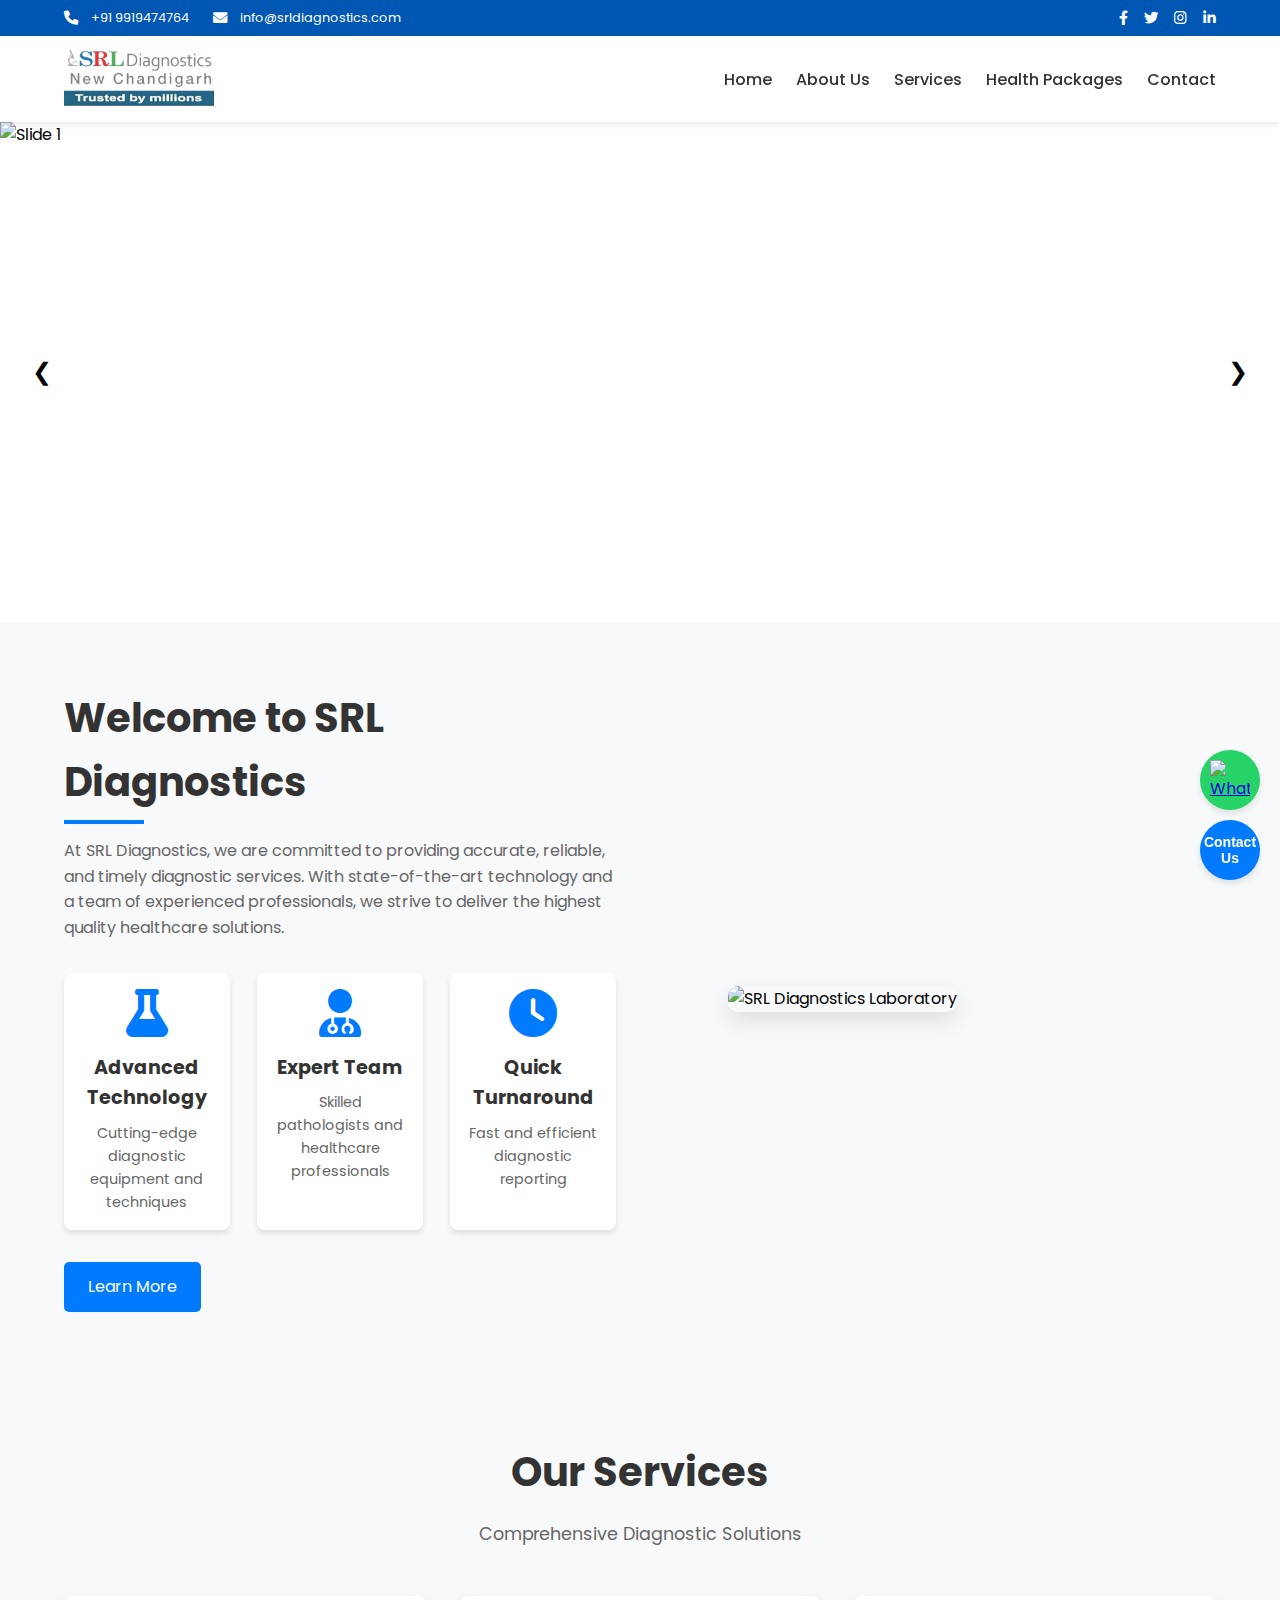
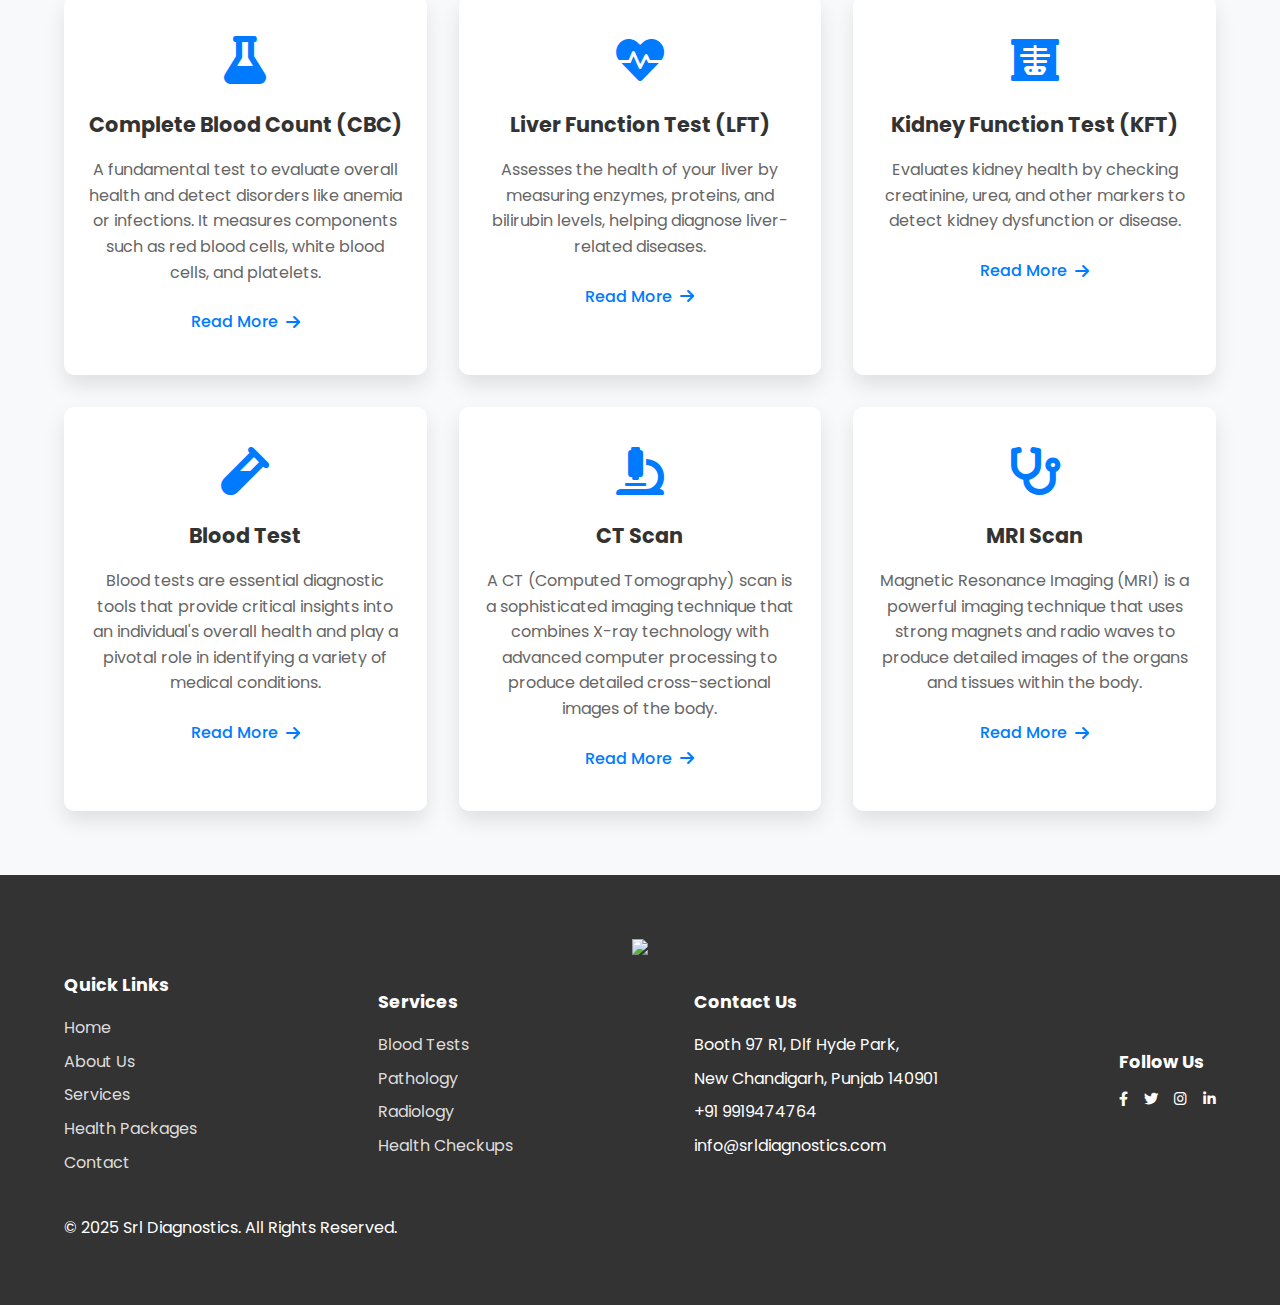
==== commit 2c644b33: "ad" ====
--- a/index.html
+++ b/index.html
@@ -25,7 +25,7 @@
 
     <nav class="navbar">
         <div class="logo">
-            <img href="./index.html" src="..ilus Diagnostics Logo">
+            <img href="./index.html" src="./logo.jpg">
         </div>
         <div class="nav-links">
             <ul>
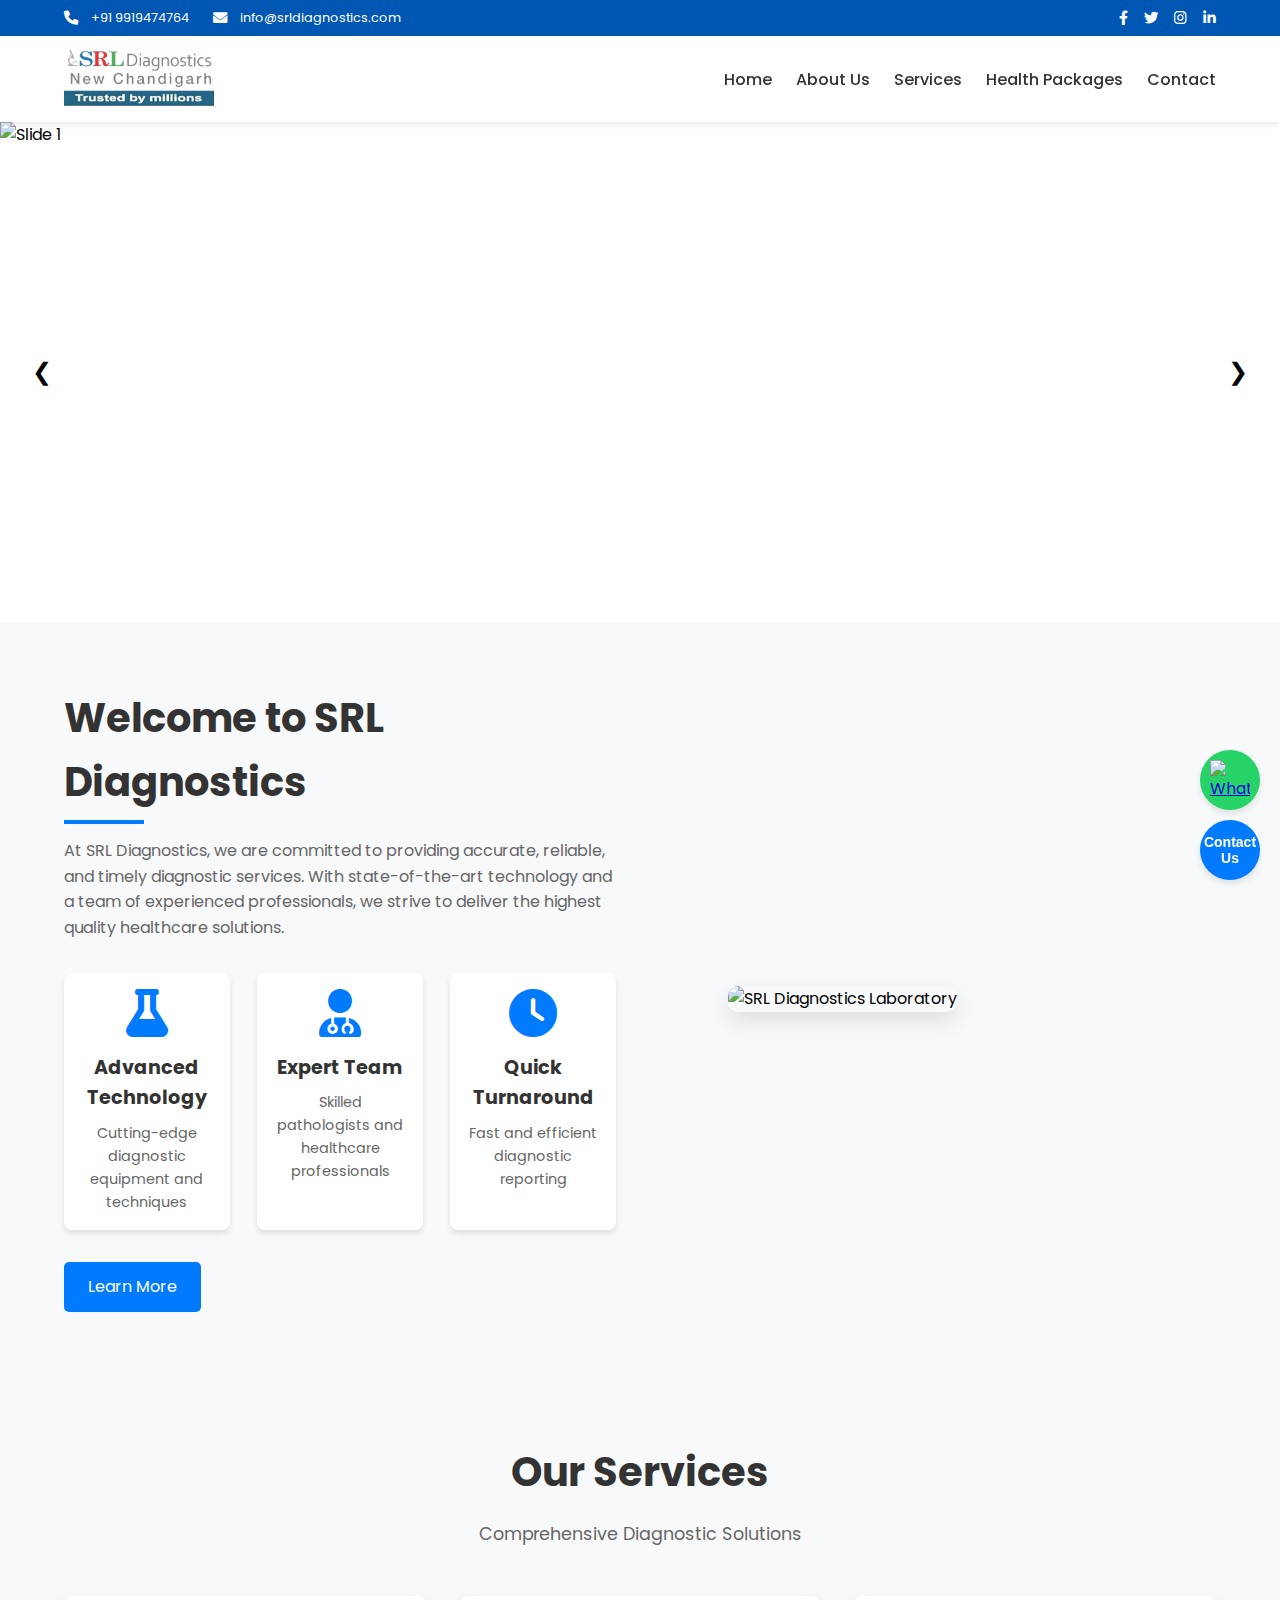
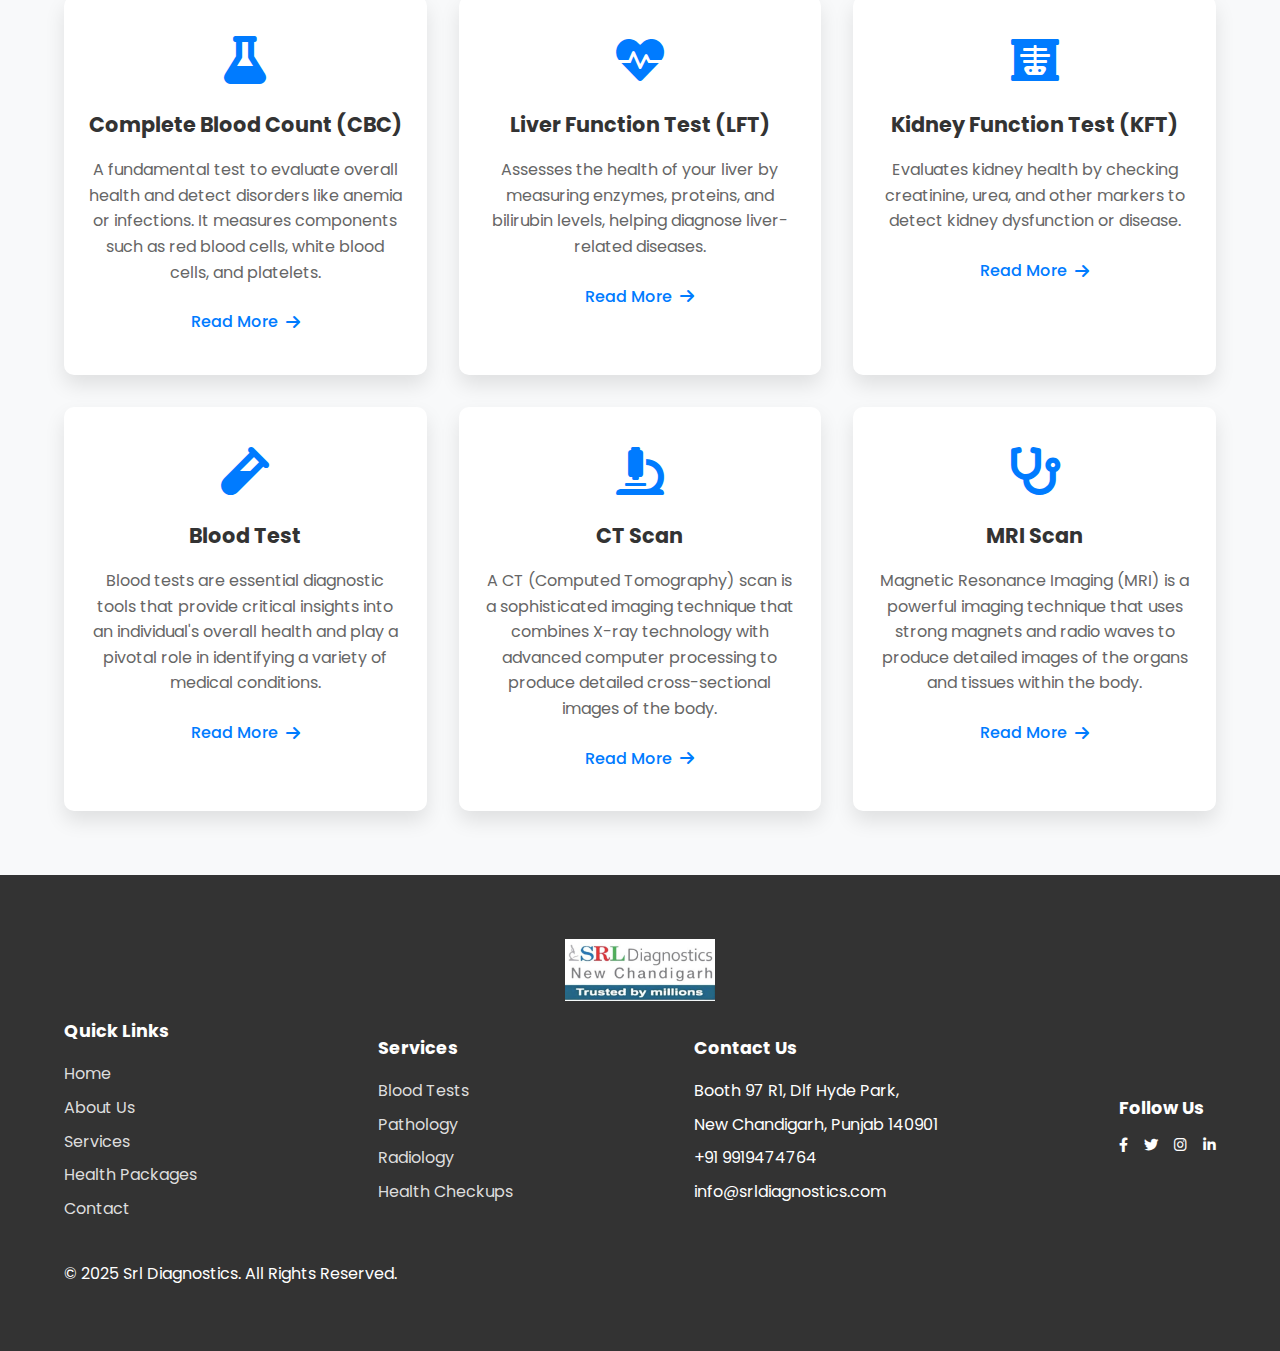
==== commit e82dcc55: "logo" ====
--- a/index.html
+++ b/index.html
@@ -167,7 +167,7 @@
     <footer class="site-footer">
         <div class="footer-content">
             <div class="footer-logo">
-                <img href="index.html" src="../new-cdg/logo.jpg">
+                <img href="index.html" src="/logo.jpg">
             </div>
             <div class="footer-links">
                 <div class="footer-column">
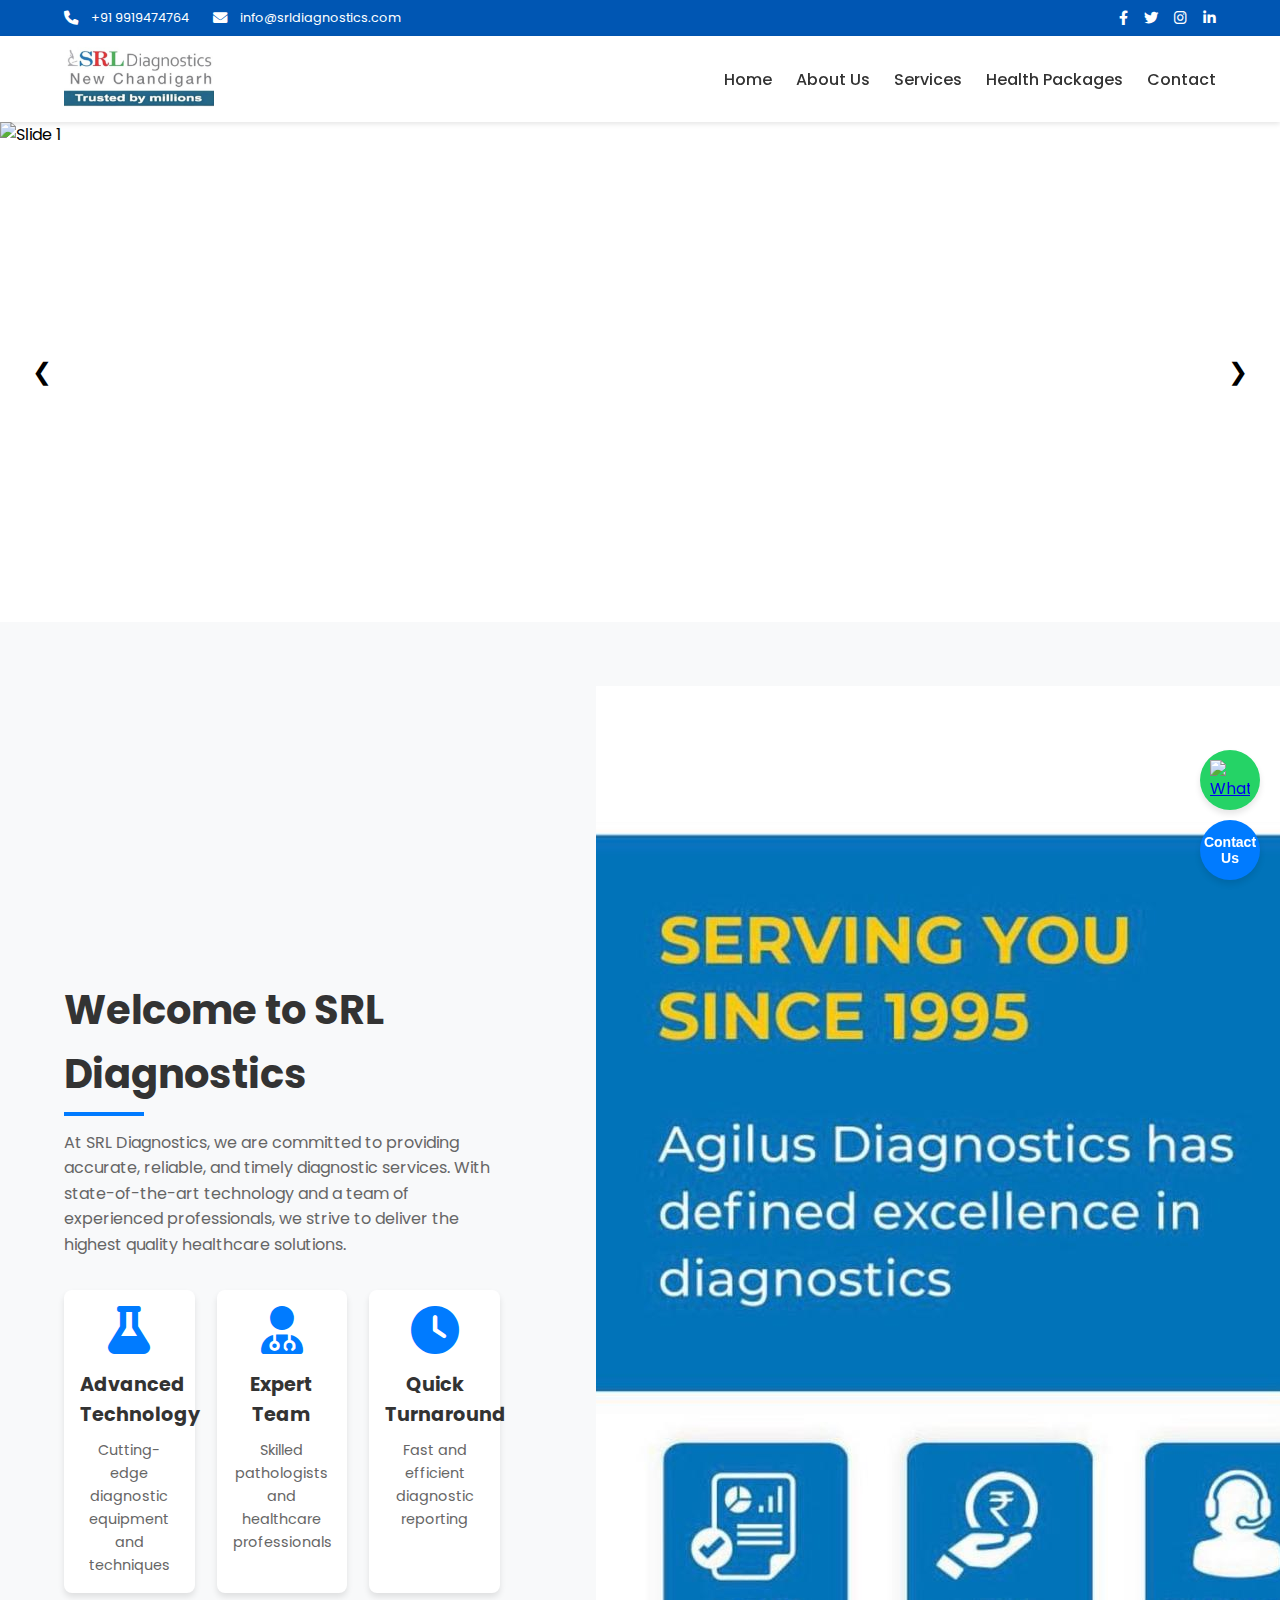
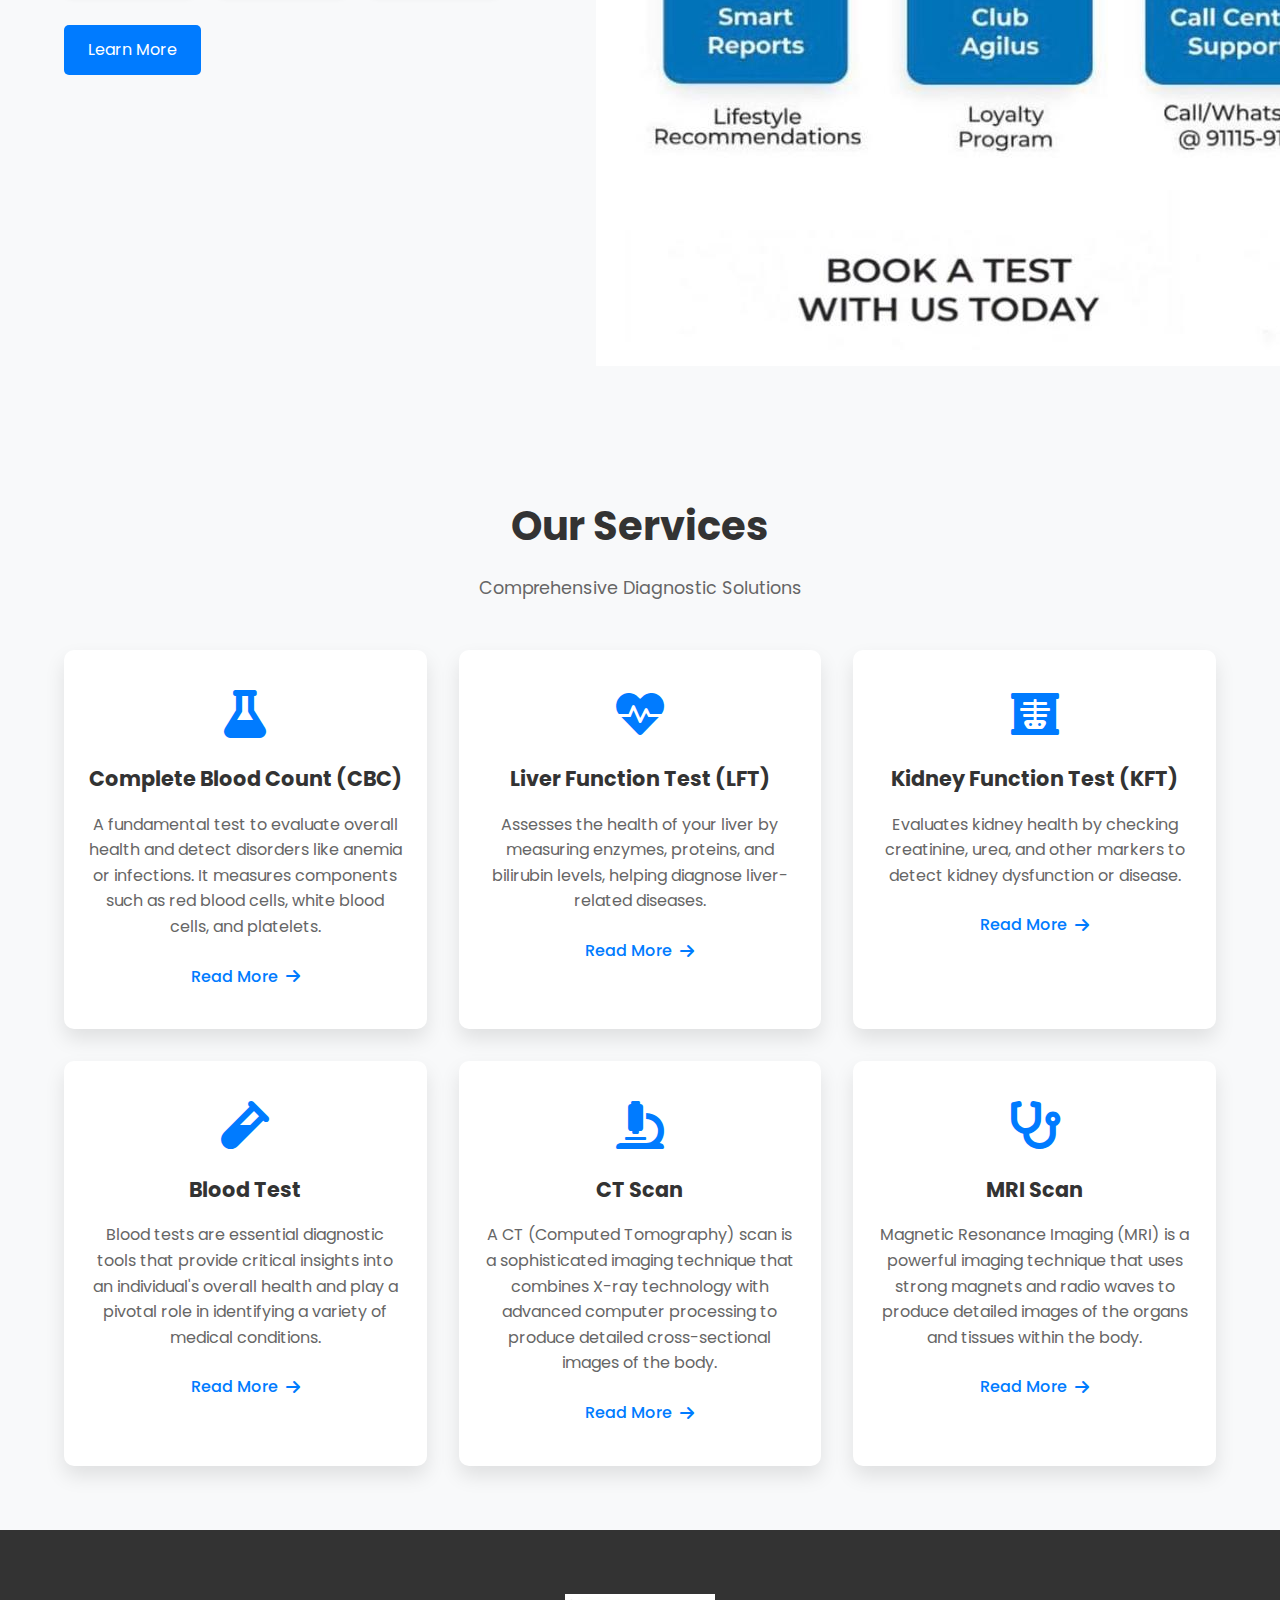
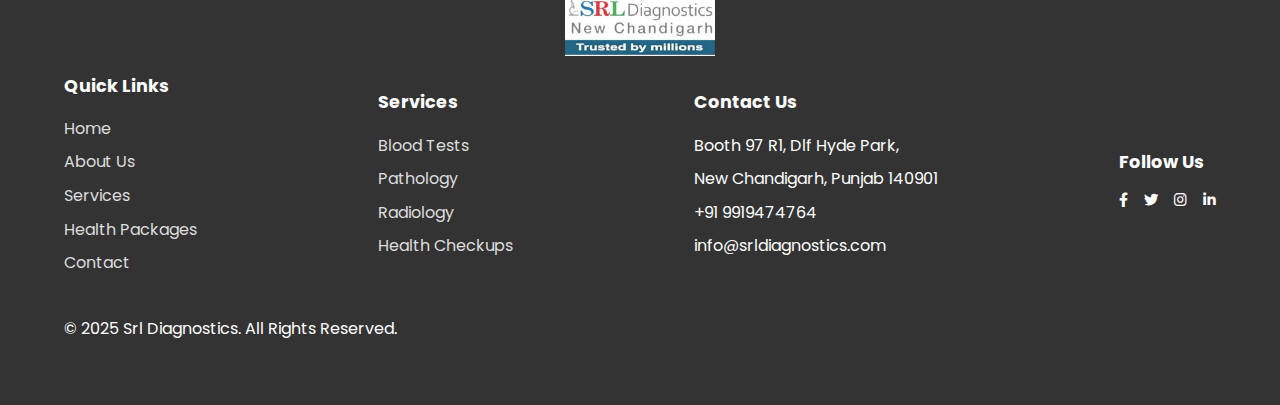
==== commit d77e8626: "piccss" ====
--- a/index.html
+++ b/index.html
@@ -32,7 +32,7 @@
                 <li><a href="index.html">Home</a></li>
                 <li><a href="about.html">About Us</a></li>
                 <li><a href="services.html">Services</a></li>
-                <li><a href="./Our-Services/health-pakages.html">Health Packages</a></li>
+                <li><a href="./health-pakages.html">Health Packages</a></li>
                 <li><a href="contact.html">Contact</a></li>
             </ul>
         </div>
@@ -96,8 +96,8 @@
                 <a href="about.html" class="btn btn-primary">Learn More</a>
             </div>
             <div class="welcome-image">
-                <img src="..25-03-01 at 3.15.24 PM.jpeg" alt="SRL Diagnostics Laboratory">
-            </div>
+            </div>
+            <img src="/WhatsApp Image 2025-03-01 at 3.15.24 PM.jpeg" alt="SRL Diagnostics Laboratory">
         </div>
     </section>
 
@@ -176,7 +176,7 @@
                         <li><a href="index.html">Home</a></li>
                         <li><a href="about.html">About Us</a></li>
                         <li><a href="services.html">Services</a></li>
-                        <li><a href="#packages">Health Packages</a></li>
+                        <li><a href="./health-pakages.html">Health Packages</a></li>
                         <li><a href="contact.html">Contact</a></li>
                     </ul>
                 </div>
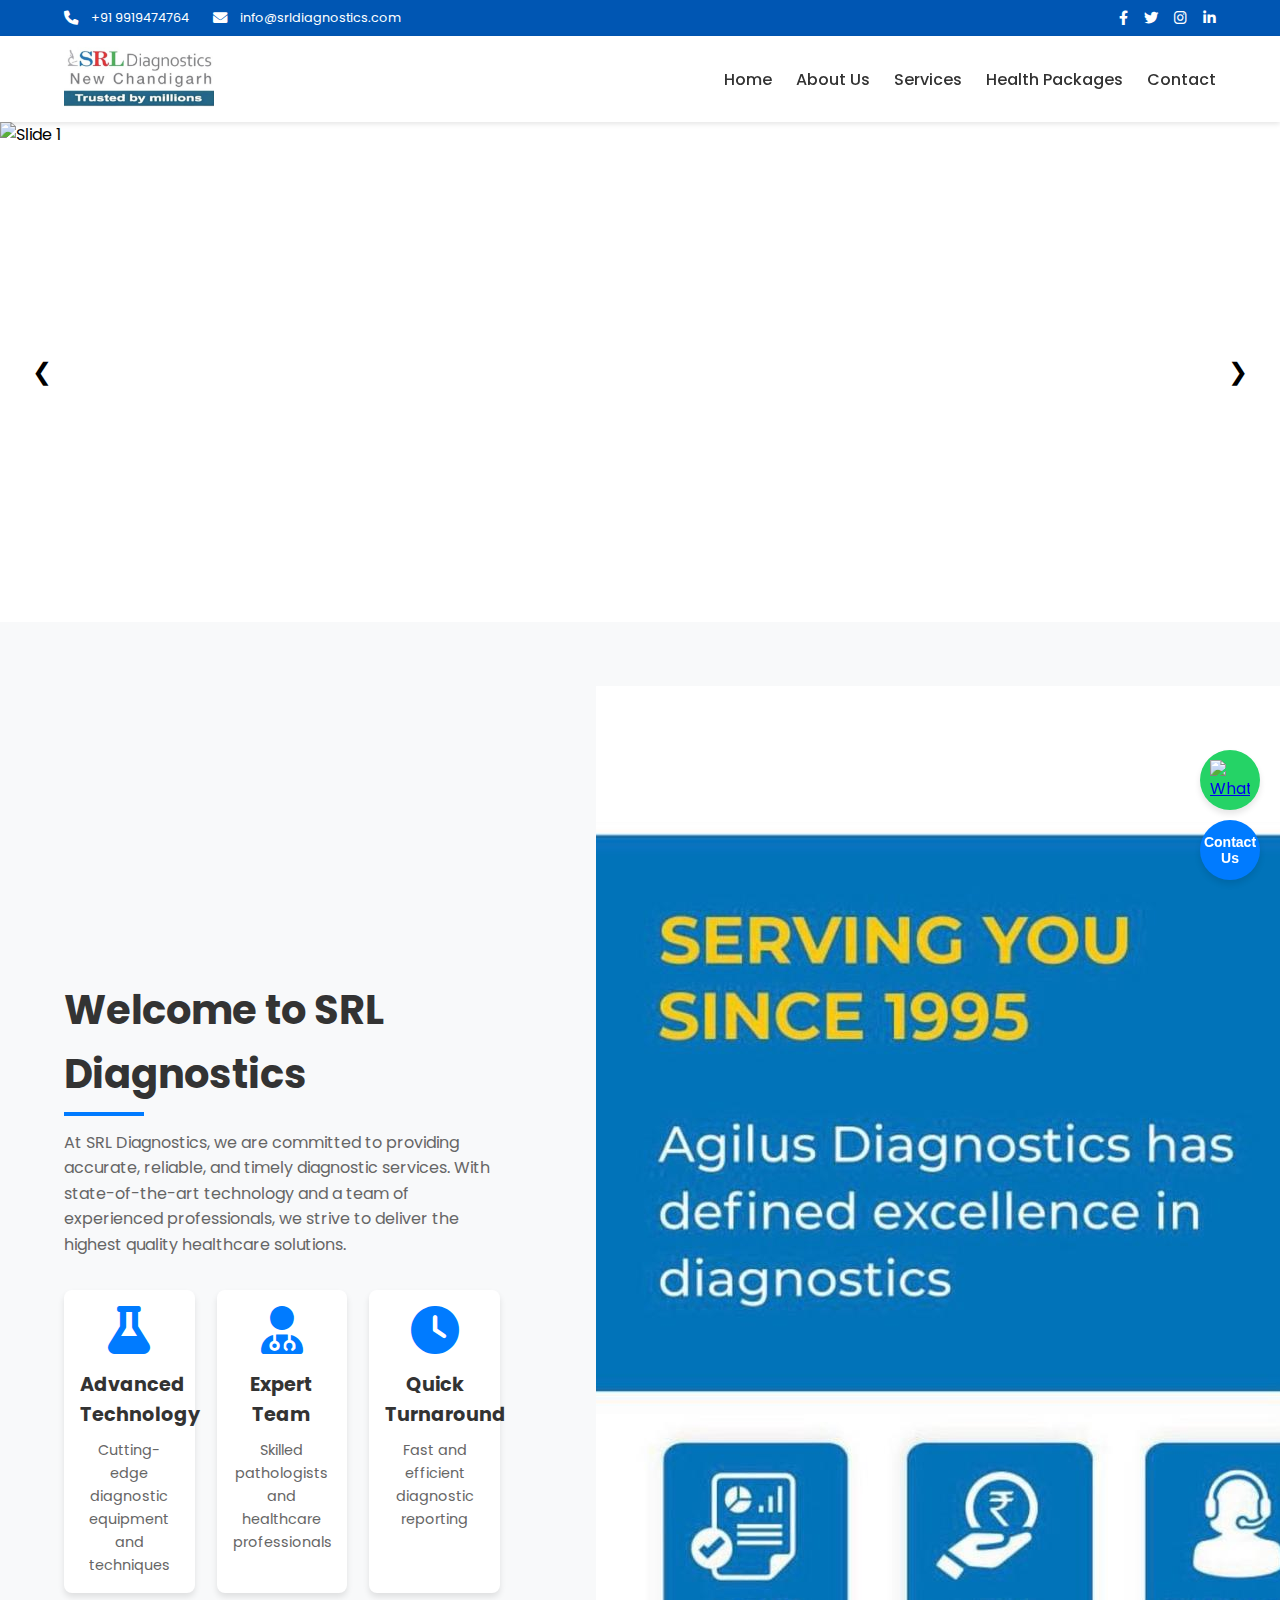
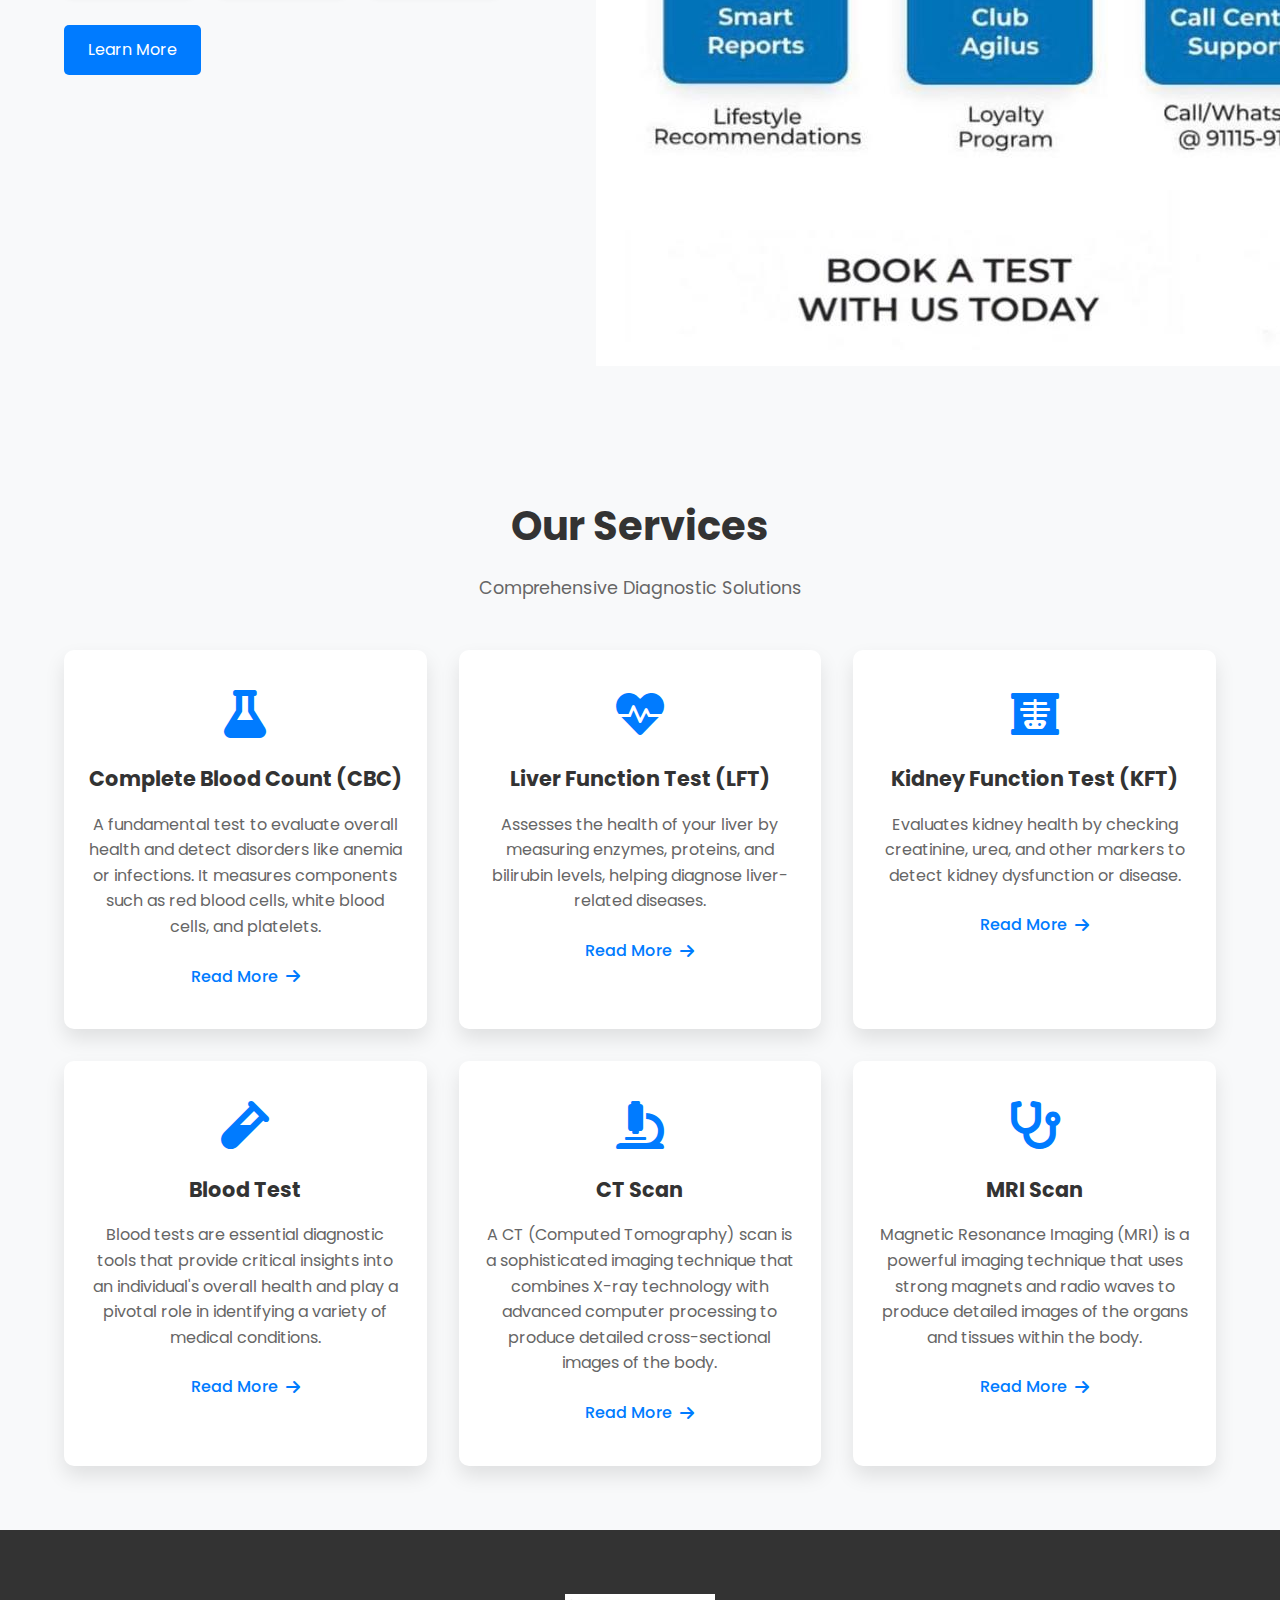
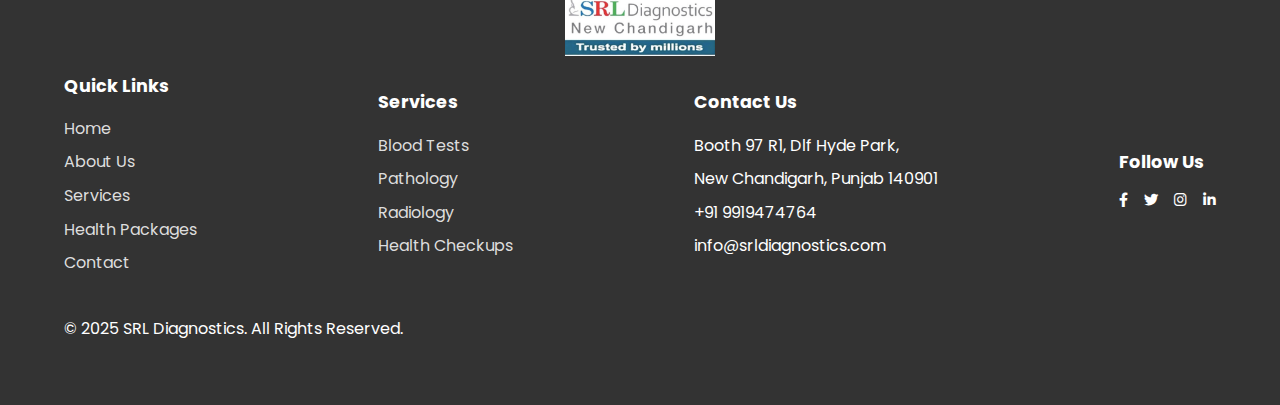
==== commit afcd2d45: "NAME" ====
--- a/index.html
+++ b/index.html
@@ -44,7 +44,7 @@
     </nav>
     <div class="floating-buttons">
         <!-- WhatsApp Button -->
-        <a href="https://wa.me/919919474764" target="_blank" class="floating-button whatsapp" title="Chat on WhatsApp">
+        <a href="https://wa.me/917007724535" target="_blank" class="floating-button whatsapp" title="Chat on WhatsApp">
           <img src="https://img.icons8.com/fluency/48/000000/whatsapp.png" alt="WhatsApp">
         </a>
       
@@ -209,7 +209,7 @@
                 </div>
             </div>
             <div class="copyright">
-                <p>&copy; 2025 Srl Diagnostics. All Rights Reserved.</p>
+                <p>&copy; 2025 SRL Diagnostics. All Rights Reserved.</p>
             </div>
         </div>
     </footer>
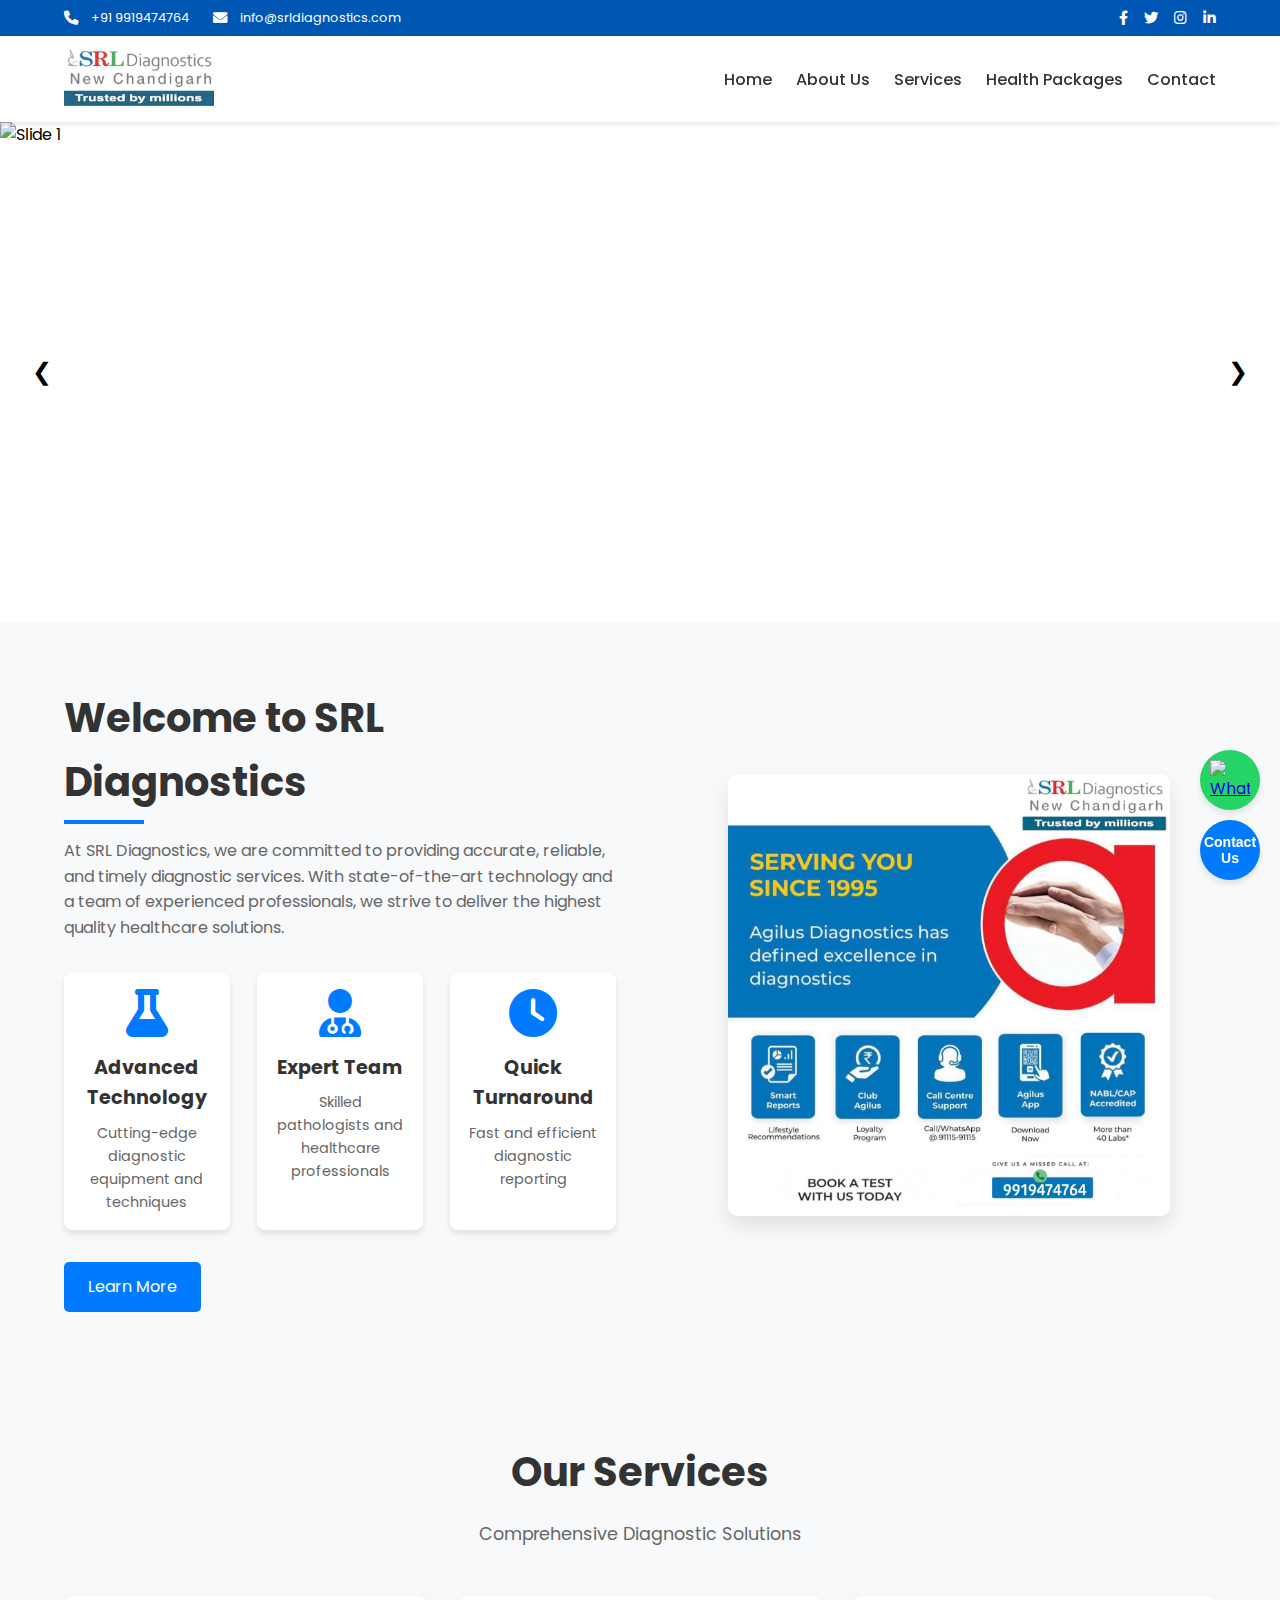
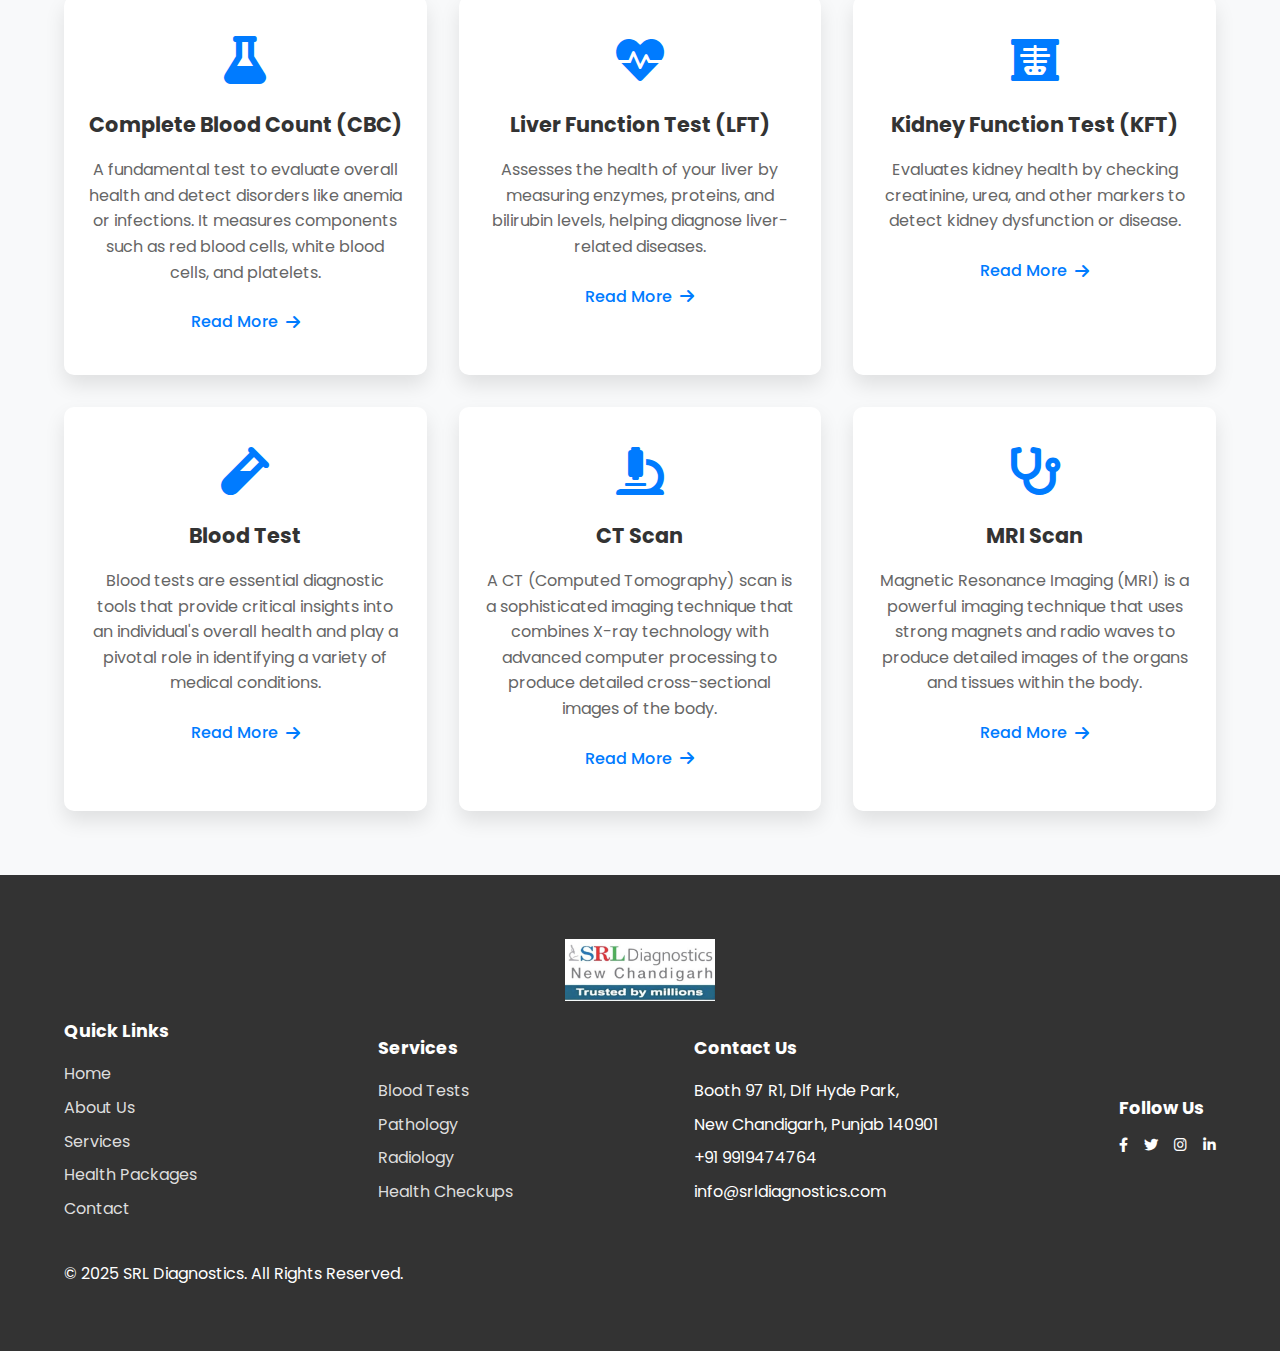
==== commit 4f389d8e: "image fix" ====
--- a/index.html
+++ b/index.html
@@ -96,8 +96,8 @@
                 <a href="about.html" class="btn btn-primary">Learn More</a>
             </div>
             <div class="welcome-image">
-            </div>
-            <img src="/WhatsApp Image 2025-03-01 at 3.15.24 PM.jpeg" alt="SRL Diagnostics Laboratory">
+                <img src="/WhatsApp Image 2025-03-01 at 3.15.24 PM.jpeg" alt="SRL Diagnostics Laboratory">
+            </div>
         </div>
     </section>
 
@@ -113,7 +113,7 @@
                     </div>
                     <h3>Complete Blood Count (CBC)</h3>
                     <p>A fundamental test to evaluate overall health and detect disorders like anemia or infections. It measures components such as red blood cells, white blood cells, and platelets.</p>
-                    <a href="./Our-Services/cbc.html" class="service-link">Read More <i class="fas fa-arrow-right"></i></a>
+                    <a href="./cbc.html" class="service-link">Read More <i class="fas fa-arrow-right"></i></a>
                 </div>
                 
                 <div class="service-card">
@@ -122,7 +122,7 @@
                     </div>
                     <h3>Liver Function Test (LFT)</h3>
                     <p>Assesses the health of your liver by measuring enzymes, proteins, and bilirubin levels, helping diagnose liver-related diseases.</p>
-                    <a href="./Our-Services/lft.html" class="service-link">Read More <i class="fas fa-arrow-right"></i></a>
+                    <a href="./lft.html" class="service-link">Read More <i class="fas fa-arrow-right"></i></a>
                 </div>
                 
                 <div class="service-card">
@@ -131,7 +131,7 @@
                     </div>
                     <h3>Kidney Function Test (KFT)</h3>
                     <p>Evaluates kidney health by checking creatinine, urea, and other markers to detect kidney dysfunction or disease.</p>
-                    <a href="./Our-Services/kft.html" class="service-link">Read More <i class="fas fa-arrow-right"></i></a>
+                    <a href="./kft.html" class="service-link">Read More <i class="fas fa-arrow-right"></i></a>
                 </div>
                 
                 <div class="service-card">
@@ -140,7 +140,7 @@
                     </div>
                     <h3>Blood Test</h3>
                     <p>Blood tests are essential diagnostic tools that provide critical insights into an individual's overall health and play a pivotal role in identifying a variety of medical conditions.</p>
-                    <a href="./Our-Services/Blood-test.html" class="service-link">Read More <i class="fas fa-arrow-right"></i></a>
+                    <a href="./Blood-test.html" class="service-link">Read More <i class="fas fa-arrow-right"></i></a>
                 </div>
                 
                 <div class="service-card">
@@ -149,7 +149,7 @@
                     </div>
                     <h3>CT Scan</h3>
                     <p>A CT (Computed Tomography) scan is a sophisticated imaging technique that combines X-ray technology with advanced computer processing to produce detailed cross-sectional images of the body. </p>
-                    <a href="./Our-Services/CT-Scan.html" class="service-link">Read More <i class="fas fa-arrow-right"></i></a>
+                    <a href="./CT-Scan.html" class="service-link">Read More <i class="fas fa-arrow-right"></i></a>
                 </div>
                 
                 <div class="service-card">
@@ -158,7 +158,7 @@
                     </div>
                     <h3>MRI Scan</h3>
                     <p>Magnetic Resonance Imaging (MRI) is a powerful imaging technique that uses strong magnets and radio waves to produce detailed images of the organs and tissues within the body.</p>
-                    <a href="./Our-Services/MRI-Scan.html" class="service-link">Read More <i class="fas fa-arrow-right"></i></a>
+                    <a href="./MRI-Scan.html" class="service-link">Read More <i class="fas fa-arrow-right"></i></a>
                 </div>
             </div>
         </div>
